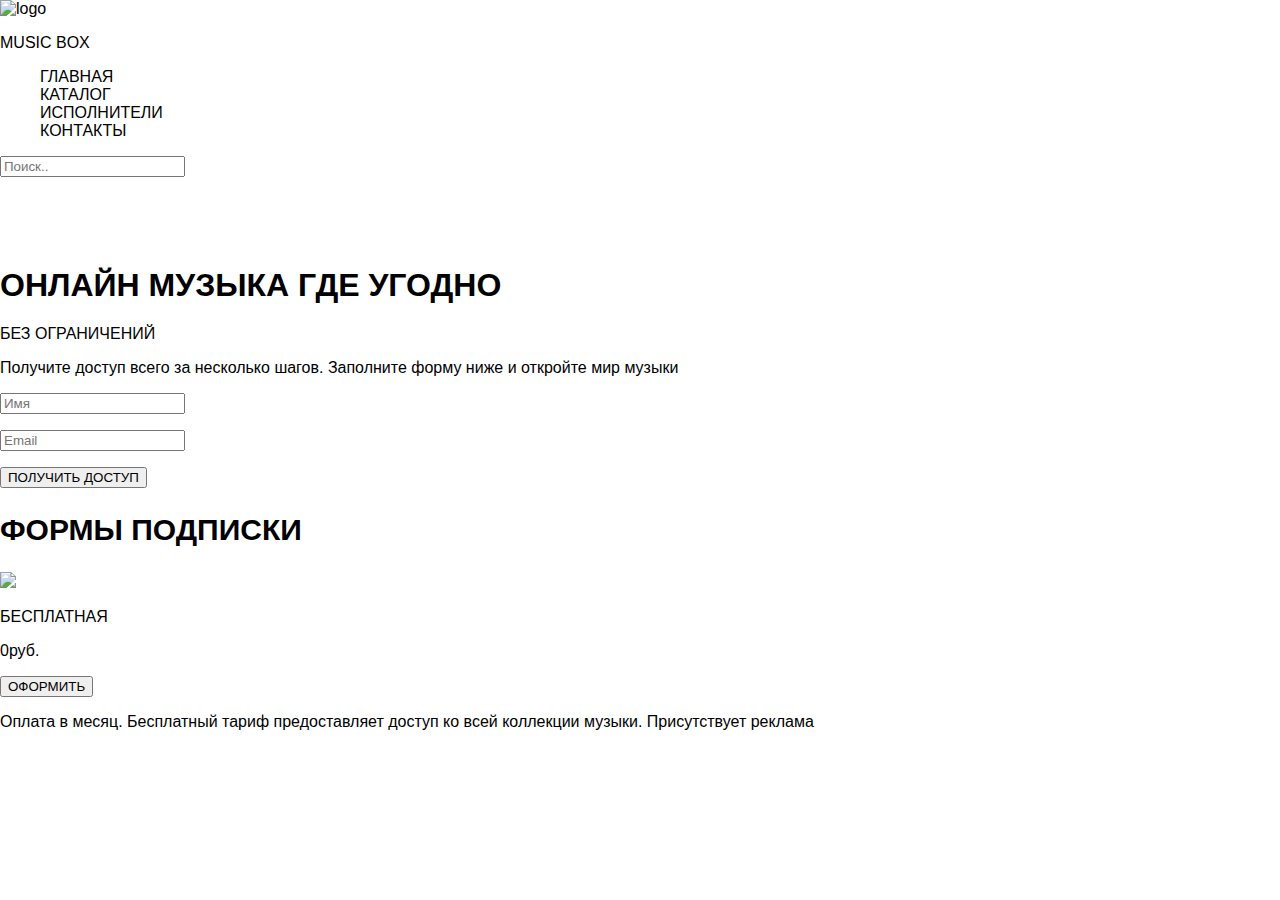
==== index.html @ 7149e81c "index update" ====
<!DOCTYPE html>
<html lang="ru">
<head>
    <meta charset="UTF-8">
    <meta name="viewport" content="width=device-width, initial-scale=1.0">
    <meta http-equiv="X-UA-Compatible" content="ie=edge">
    <title>Портал "Music Box", Viltorn</title>
    <link rel="stylesheet" href="styles/style.css">
</head>
<body>
  <header>
    <div>
      <div>
        <img src="images/logo.svg" alt="logo">
        <p>MUSIC BOX</p>
      </div>
      <ul>
        <li class="navi-bullet"><a class="font-black" href="#advantages">ГЛАВНАЯ</a></li>
        <li class="navi-bullet"><a class="font-black" href="#about">КАТАЛОГ</a></li>
        <li class="navi-bullet"><a class="font-black" href="#relax">ИСПОЛНИТЕЛИ</a></li>
        <li class="navi-bullet"><a class="font-black" href="#relax">КОНТАКТЫ</a></li>
      </ul>
    </div>
    <p><input type="search" name="q" placeholder="Поиск.."></p> 
  </header>
  <main>
    <section>
      <div>
        <h1>ОНЛАЙН МУЗЫКА ГДЕ УГОДНО</h1>
        <p>БЕЗ ОГРАНИЧЕНИЙ<p>
      </div>
      <form>
        <p>Получите доступ всего за несколько шагов. Заполните форму ниже и откройте мир музыки</p>
        <div>
          <p><input type="text" name="name" placeholder="Имя"></p>
          <p><input type="email" name="email" placeholder="Email"></p>
          <button type="submit">ПОЛУЧИТЬ ДОСТУП</button>
        </div>
      </form>
    </section>
    <section>
        <h2>ФОРМЫ ПОДПИСКИ</h2>
        <div>
          <div>
            <img src="images/subscribe_1.png">
            <p>БЕСПЛАТНАЯ</p>
            <div>
              <p>0руб.</p>
              <button>ОФОРМИТЬ</button>
              <p>Оплата в месяц. Бесплатный тариф предоставляет доступ ко всей коллекции музыки. Присутствует реклама</p>
            </div>
          </div>
        </div>
    </section>
  </main>
</body>
</html>
---- styles/style.css ----
body {
  font-family: Helvetica;
  margin: 0;
  padding: 0; 
}
:root {
  --primary: #fff;
  --secondary: #00fa9a;
  --gray: #f7f7f7;
  --dark: #303846;
  --black: black;
  --header-height; 
}
.text-center {
  text-align: center;
}
.flex {
  display: flex;
}
.flex-row {
  flex-direction: row;
}
.flex-column {
  flex-direction: column;
}
.flex-wrap {
  flex-wrap: wrap;
}
.flex-nowrap {
  flex-wrap: no-wrap;
}
.flex-start {
  display: flex;
  justify-content: start;
}
.flex-between {
  display: flex;
  justify-content: space-between;
}
.flex-center {
  display: flex;
  justify-content: center;
}
.flex-between {
  display: flex;
  justify-content: space-between;
}
.container {
  display: flex;
  justify-content: space-between;
  flex-nowrap;
  padding-top: 80px;
  padding-bottom: 80px;
  max-width: 1000px;
  width: 1000px;
}
.input-border {
  margin-top: 20px;
  border-radius: 5px;
  border: solid 1ps;
  padding: 5px 0 5px 0;
}
.form-container {
  display: flex;
  justify-content: space-between;
  padding-bottom: 20px;
  flex-wrap: wrap;
}     
.bg-primary {
  background: var(--primary);
} 
.font-black { 
  text-decoration: none;
  color: black;
}
.font-primary { 
  color: var(--primary);
  text-decoration: none;
}
.font-w-600 {
  font-weight: 600;
}
.font-20 {
 font-size: 20px;
} 
h2 {
  font-size: 30px;
}
.header-fixed {
  position: fixed;
  top: 0;
  left: 0px;
  right: 0px;
  z-index: 100;
}
.w-70 {
  width: 70px;
}
.margin-l-20 {
  margin-left: 20px;
}
.navi-bullet {
  padding-right: 20px;
  color: var(--primary);
}
.title-font {
  padding-left: 20px;   
}
.header {
  font-size: 21px;
  font-weight: 700;
  height: 90px;
  box-sizing: border-box;
  padding: 10px 20px 10px 20px;
  align-items: center;
}
main {
 margin-top: 90px;
}
.cover-bg {
  background-image: url("../images/back.png");
  background-color: var(--black);
  padding-top: 50px; 
  padding-bottom: 40px;
}
.item-center {
  display: block;
  margin: auto;
}
.w-500 {
  width: 500px;
}
.w-200 {
  width: 200px; 
}
.margin-b-40 {
  margin-bottom: 40px;
}
.font-50 {
  font-size: 50px;
  padding: 0;
  margin: 0;
}
.font-20 {
  font-size: 20px;
  font-weight: 300;
  padding: 0;
}
.font-15 {
  font-size: 15px;
}
.btn {
  text-decoration: none;
  font-weight: 600;
  font-size: 20px;
  padding: 15px 20px 15px 20px;
  border: 2px solid;
  border-radius: 15px;
}
.btn-primary {
  border-color: var(--primary);
  color: var(--primary)
}
.btn-green {
  color: #00fa9a;
  border-color: #00fa9a;
}
.max-w {
  max-width: 1000px;
  width: 1000px;
}
.pad-0 {
  padding: 0;
}
.pad-b-20 {
  padding-bottom: 20px;
}
.pad-t-20 {
  padding-top: 20px;
}
.pad-l-20 {
  padding-left: 20px;
}
.pad-r-30 {
  padding-right: 30px;
}
.pad-t-60 {
  padding-top: 60px;
}
.pad-l-10 {
  padding-left: 10px;
}
.pad-r-0 {
  padding-right: 0;
}
.w-300 {
  width: 300px;
}
.w-120 {
  width: 120px;
}
.w-150 {
  width: 150px;
}
.margin-0 {
  margin: 0;
}
.margin-r-50 {
  margin-right: 50px;
}
.margin-l-150 {
  margin-left: 150px;
}
.margin-r-150 {
  margin-right: 150px;
}
.margin-l-20 {
  margin-left: 20px;
}
.margin-l-100 {
  margin-left: 100px;
}
.img-w-350 {
  width: 350px; 
  height: 230px;
}
.bg-grey {
  background:  #f7f7f7;
}     
.w-400 {
  width: 400px;
}
label {
  margin-right: 20px;
  margin-top: 20px;
}
legend {
  color: #00fa9a;
  font-size: 20px;
  font-weight: 600;  
}
.margin-b-20 {
  margin-bottom: 20px;
}
.border-green {
  border-color: #00fa9a;
}
.bg-dark {
  background: #303846;
}
.w-07 {
  width: 70%;
}
.img-w-30 {
  width: 30px; 
}
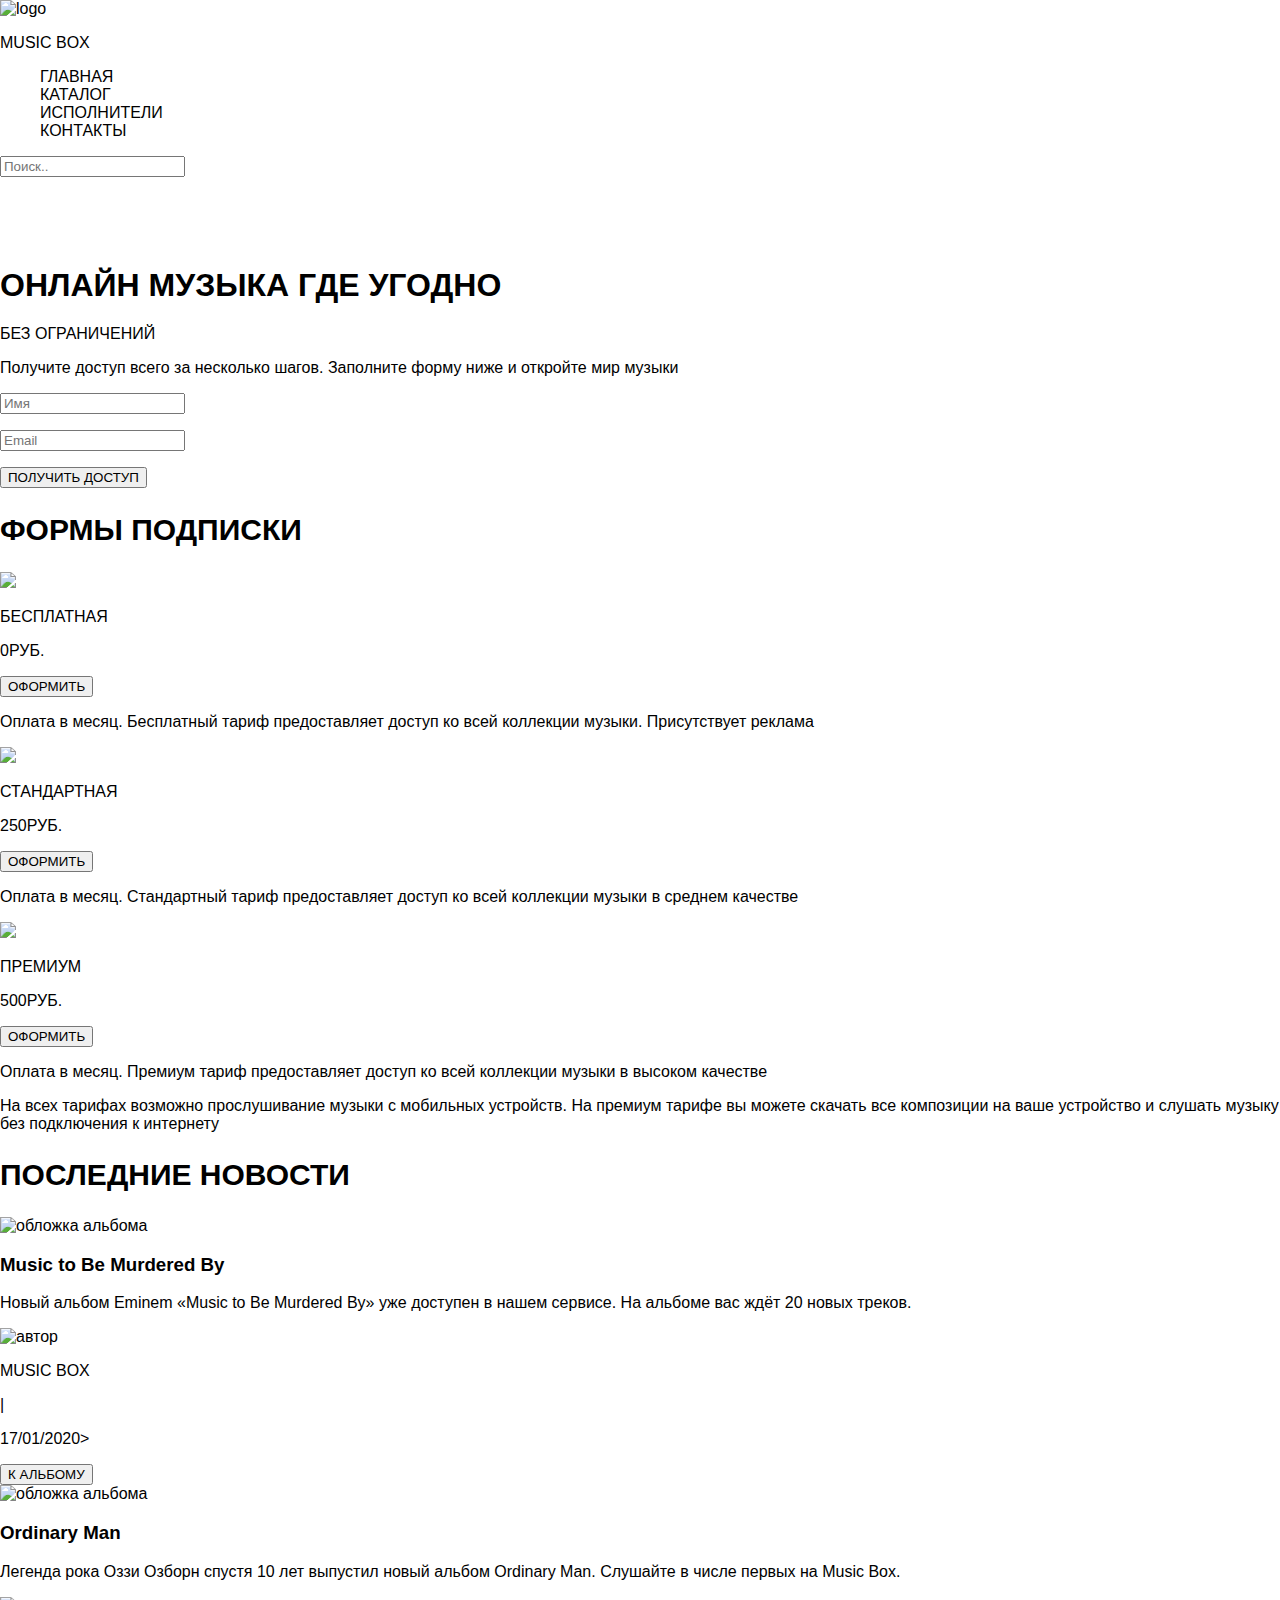
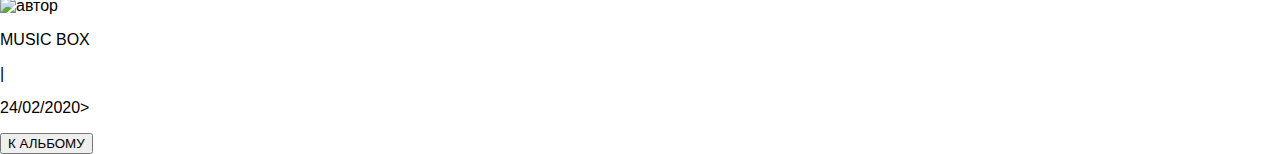
==== commit 1841ca07: "index update" ====
--- a/index.html
+++ b/index.html
@@ -45,12 +45,62 @@
             <img src="images/subscribe_1.png">
             <p>БЕСПЛАТНАЯ</p>
             <div>
-              <p>0руб.</p>
+              <p>0РУБ.</p>
               <button>ОФОРМИТЬ</button>
               <p>Оплата в месяц. Бесплатный тариф предоставляет доступ ко всей коллекции музыки. Присутствует реклама</p>
             </div>
           </div>
+          <div>
+            <img src="images/subscribe_1.png">
+            <p>СТАНДАРТНАЯ</p>
+            <div>
+              <p>250РУБ.</p>
+              <button>ОФОРМИТЬ</button>
+              <p>Оплата в месяц. Стандартный тариф предоставляет доступ ко всей коллекции музыки в среднем качестве</p>
+            </div>
+          </div>
+          <div>
+            <img src="images/subscribe_1.png">
+            <p>ПРЕМИУМ</p>
+            <div>
+              <p>500РУБ.</p>
+              <button>ОФОРМИТЬ</button>
+              <p>Оплата в месяц. Премиум тариф предоставляет доступ ко всей коллекции музыки в высоком качестве</p>
+            </div>
+          </div>
         </div>
+      <p>На всех тарифах возможно прослушивание музыки с мобильных устройств. На премиум тарифе вы можете скачать все композиции на ваше устройство и слушать музыку без подключения к интернету</p>
+    </section>
+    <section>
+      <h2>ПОСЛЕДНИЕ НОВОСТИ</h2>
+      <div>
+        <img src="images/Music to Be Murdered By.png" alt="обложка альбома">
+        <div>
+          <h3>Music to Be Murdered By</h3>
+          <p>Новый альбом Eminem «Music to Be Murdered By» уже доступен в нашем сервисе. На альбоме вас ждёт 20 новых треков.</p>
+          <div>
+            <img src="images/avatar.png" alt="автор">
+            <p>MUSIC BOX</p>
+            <a>|</a>
+            <p>17/01/2020>
+          <div>
+          <button>К АЛЬБОМУ</button>
+        </div>
+      </div>
+      <div>
+        <img src="images/Ordinary Man.png" alt="обложка альбома">
+        <div>
+          <h3>Ordinary Man</h3>
+          <p>Легенда рока Оззи Озборн спустя 10 лет выпустил новый альбом Ordinary Man. Слушайте в числе первых на Music Box.</p>
+          <div>
+            <img src="images/avatar.png" alt="автор">
+            <p>MUSIC BOX</p>
+            <a>|</a>
+            <p>24/02/2020>
+          <div>
+          <button>К АЛЬБОМУ</button>
+        </div>
+      </div>
     </section>
   </main>
 </body>
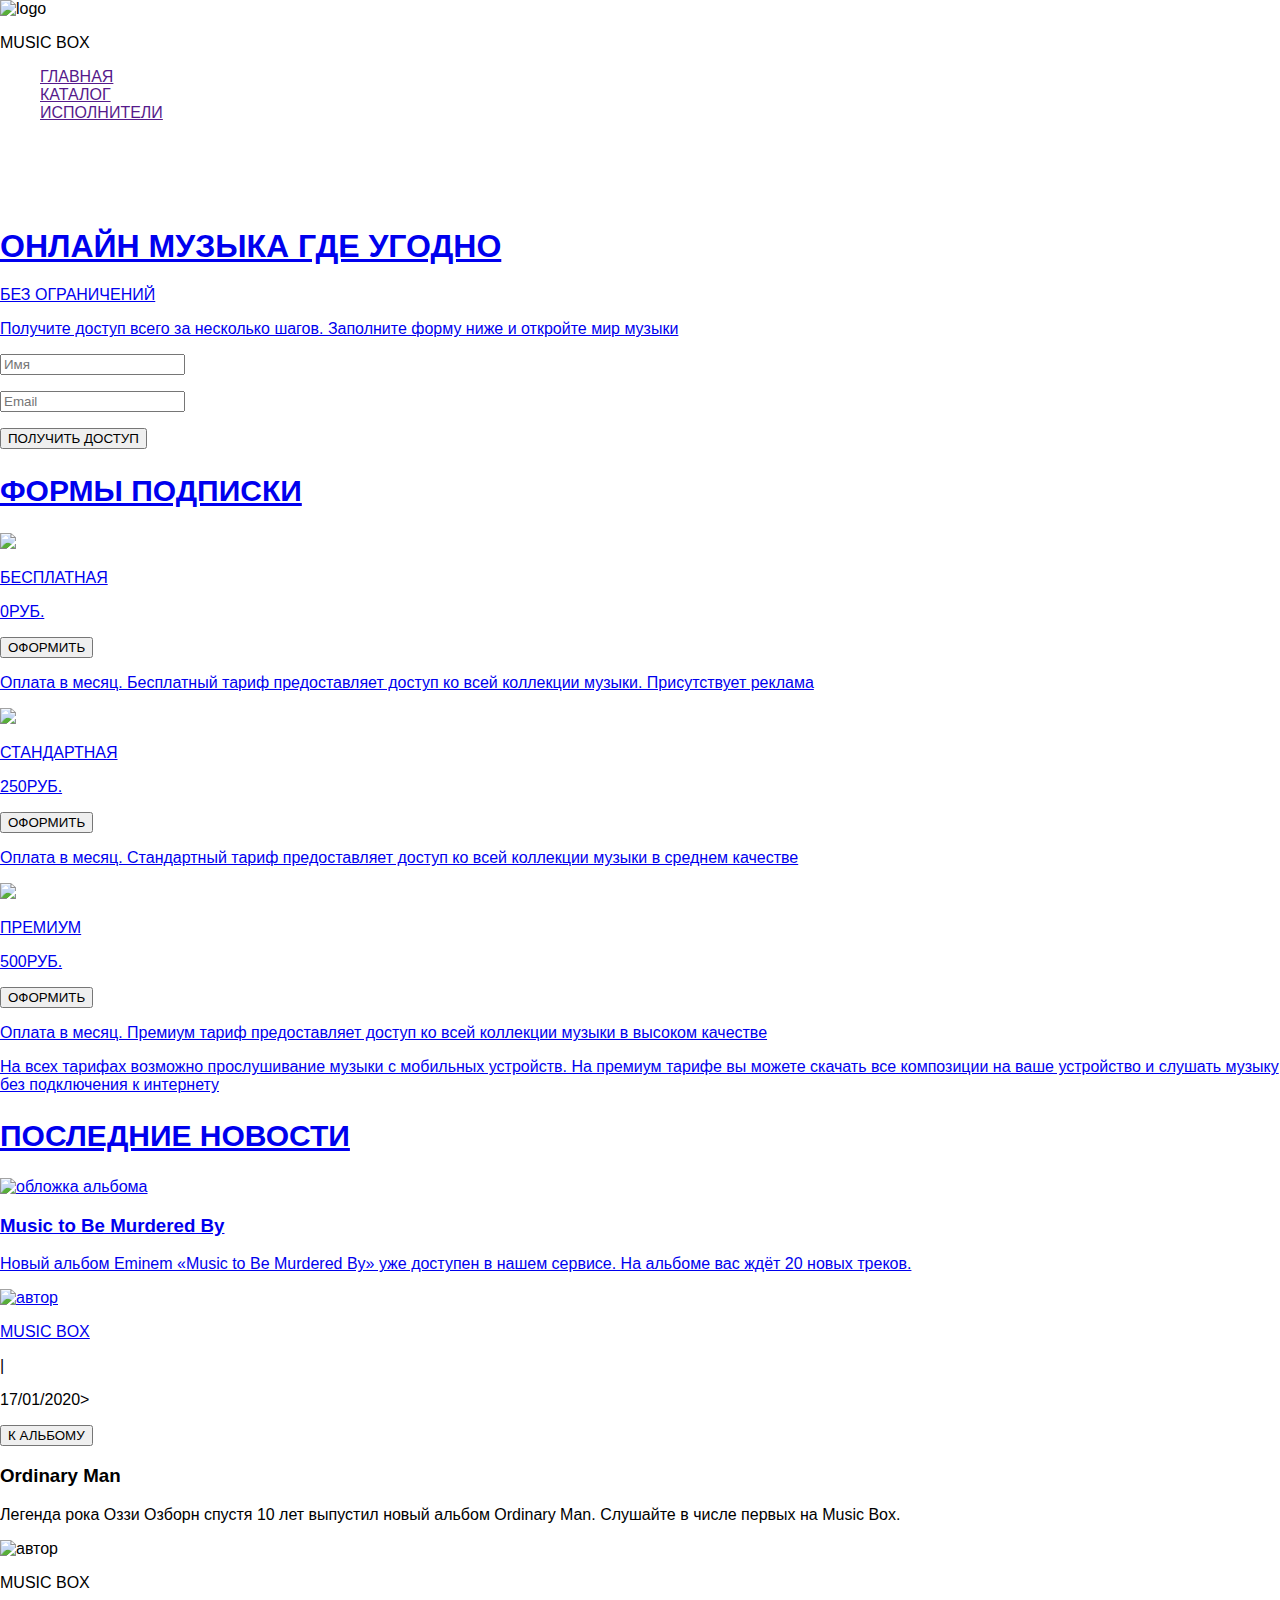
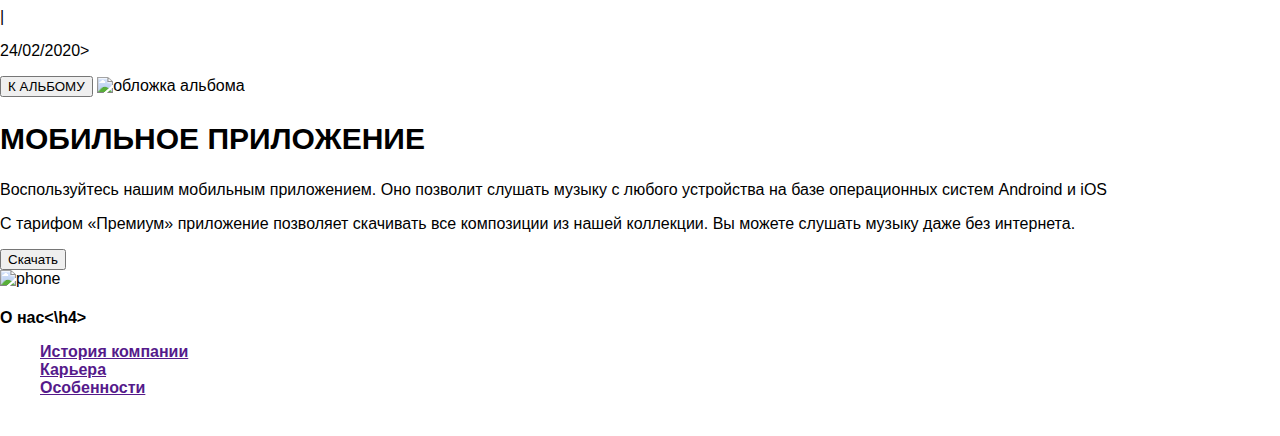
==== commit 7d4ba933: "index update" ====
--- a/index.html
+++ b/index.html
@@ -15,10 +15,10 @@
         <p>MUSIC BOX</p>
       </div>
       <ul>
-        <li class="navi-bullet"><a class="font-black" href="#advantages">ГЛАВНАЯ</a></li>
-        <li class="navi-bullet"><a class="font-black" href="#about">КАТАЛОГ</a></li>
-        <li class="navi-bullet"><a class="font-black" href="#relax">ИСПОЛНИТЕЛИ</a></li>
-        <li class="navi-bullet"><a class="font-black" href="#relax">КОНТАКТЫ</a></li>
+        <li class="navi-bullet"><a class="" href="">ГЛАВНАЯ</a></li>
+        <li class="navi-bullet"><a class="" href="">КАТАЛОГ</a></li>
+        <li class="navi-bullet"><a class="" href="">ИСПОЛНИТЕЛИ</a></li>
+        <li class="navi-bullet"><a class="" href=">КОНТАКТЫ</a></li>
       </ul>
     </div>
     <p><input type="search" name="q" placeholder="Поиск.."></p> 
@@ -88,7 +88,6 @@
         </div>
       </div>
       <div>
-        <img src="images/Ordinary Man.png" alt="обложка альбома">
         <div>
           <h3>Ordinary Man</h3>
           <p>Легенда рока Оззи Озборн спустя 10 лет выпустил новый альбом Ordinary Man. Слушайте в числе первых на Music Box.</p>
@@ -99,9 +98,32 @@
             <p>24/02/2020>
           <div>
           <button>К АЛЬБОМУ</button>
+          <img src="images/Ordinary Man.png" alt="обложка альбома">
         </div>
       </div>
     </section>
+    <section>
+      <h2>МОБИЛЬНОЕ ПРИЛОЖЕНИЕ</h2>
+      <div>
+        <div>
+          <p>Воспользуйтесь нашим мобильным приложением. Оно позволит слушать музыку с любого устройства на базе операционных систем Androind и iOS</p>
+          <p>С тарифом «Премиум» приложение позволяет скачивать все композиции из нашей коллекции. Вы можете слушать музыку даже без интернета.</p>
+          <button>Скачать</button>
+        </div>
+        <img src="images/iphone.png" alt="phone">
+      </div>
+    </section>
+    <footer>
+      <section>
+        <div>
+          <h4>О нас<\h4>
+          <ul>
+            <li class="navi-bullet"><a class="" href="">История компании</a></li>
+            <li class="navi-bullet"><a class="" href="">Карьера</a></li>
+            <li class="navi-bullet"><a class="" href="">Особенности</a></li>
+            <li class="navi-bullet"><a class="" href=">Пресса</a></li>
+          </ul>
+        </div>
   </main>
 </body>
 </html>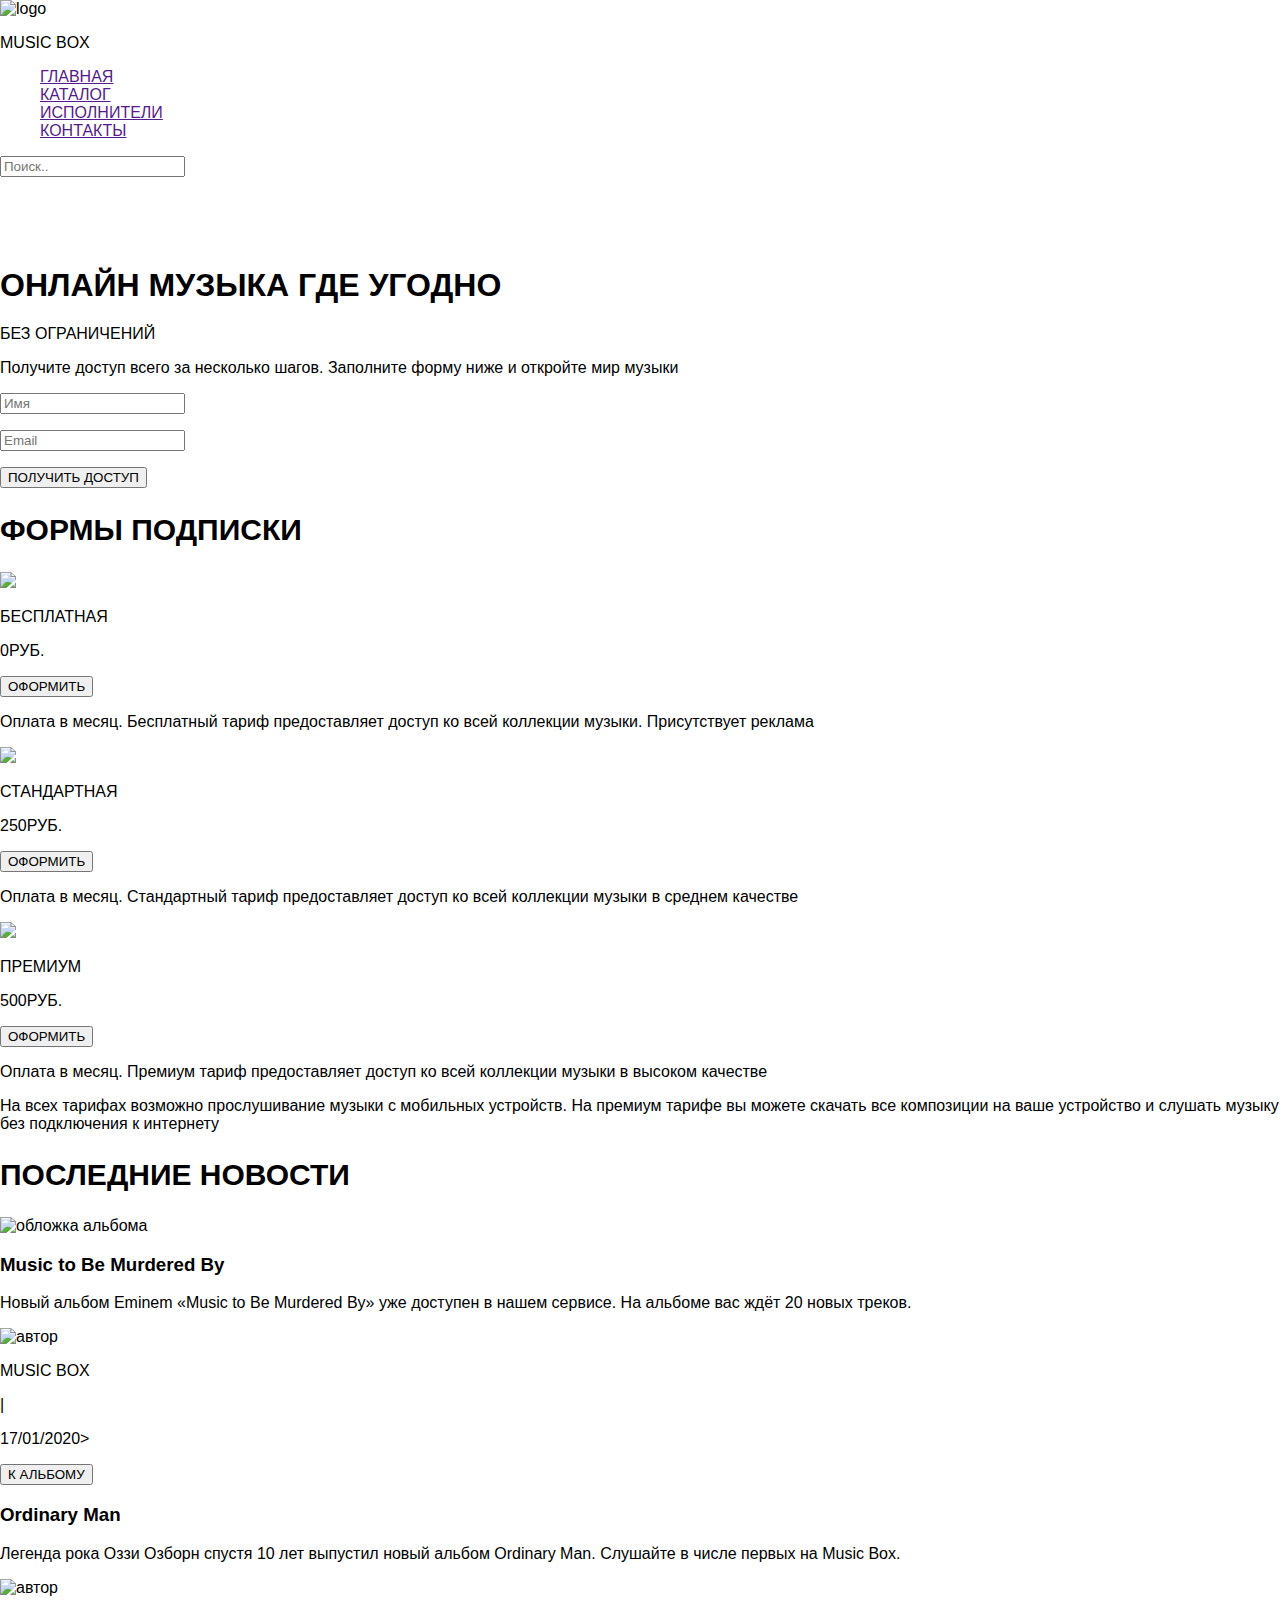
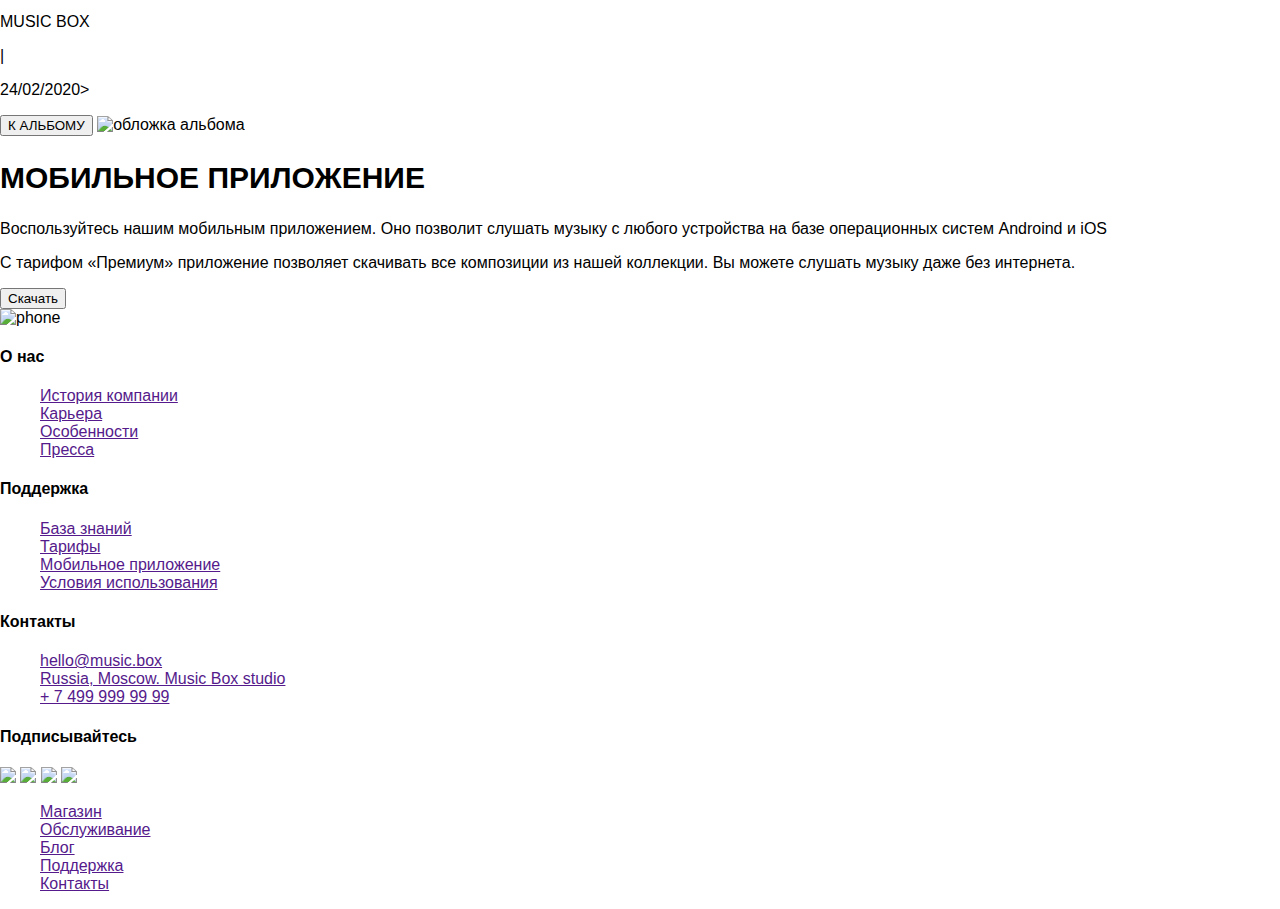
==== commit 53f8df0a: "1 page index" ====
--- a/index.html
+++ b/index.html
@@ -9,7 +9,6 @@
 </head>
 <body>
   <header>
-    <div>
       <div>
         <img src="images/logo.svg" alt="logo">
         <p>MUSIC BOX</p>
@@ -18,10 +17,9 @@
         <li class="navi-bullet"><a class="" href="">ГЛАВНАЯ</a></li>
         <li class="navi-bullet"><a class="" href="">КАТАЛОГ</a></li>
         <li class="navi-bullet"><a class="" href="">ИСПОЛНИТЕЛИ</a></li>
-        <li class="navi-bullet"><a class="" href=">КОНТАКТЫ</a></li>
+        <li class="navi-bullet"><a class="" href="">КОНТАКТЫ</a></li>
       </ul>
-    </div>
-    <p><input type="search" name="q" placeholder="Поиск.."></p> 
+      <p><input type="search" name="q" placeholder="Поиск.."></p>  
   </header>
   <main>
     <section>
@@ -116,14 +114,49 @@
     <footer>
       <section>
         <div>
-          <h4>О нас<\h4>
+          <h4>О нас</h4>
           <ul>
             <li class="navi-bullet"><a class="" href="">История компании</a></li>
             <li class="navi-bullet"><a class="" href="">Карьера</a></li>
             <li class="navi-bullet"><a class="" href="">Особенности</a></li>
-            <li class="navi-bullet"><a class="" href=">Пресса</a></li>
+            <li class="navi-bullet"><a class="" href="">Пресса</a></li>
           </ul>
         </div>
+        <div>
+          <h4>Поддержка</h4>
+          <ul>
+            <li class="navi-bullet"><a class="" href="">База знаний</a></li>
+            <li class="navi-bullet"><a class="" href="">Тарифы</a></li>
+            <li class="navi-bullet"><a class="" href="">Мобильное приложение</a></li>
+            <li class="navi-bullet"><a class="" href="">Условия использования</a></li>
+          </ul>
+        </div>
+        <div>
+          <h4>Контакты</h4>
+          <ul>
+            <li class="navi-bullet"><a class="" href="">hello@music.box</a></li>
+            <li class="navi-bullet"><a class="" href="">Russia, Moscow. Music Box studio</a></li>
+            <li class="navi-bullet"><a class="" href="">+ 7 499 999 99 99</a></li>
+          </ul>
+        </div>
+        <div>
+          <h4>Подписывайтесь</h4>
+          <img src="images/Google+.png">
+          <img src="images/Twitter.png">
+          <img src="images/Facebook.png">
+          <img src="images/Instagram.png">
+        </div>
+      </section>
+      <section>
+        <ul>
+          <li class="navi-bullet"><a class="" href="">Магазин</a></li>
+          <li class="navi-bullet"><a class="" href="">Обслуживание</a></li>
+          <li class="navi-bullet"><a class="" href="">Блог</a></li>
+          <li class="navi-bullet"><a class="" href="">Поддержка</a></li>
+          <li class="navi-bullet"><a class="" href="">Контакты</a></li>
+        </ul>
+      </section>
+    </footer>
   </main>
 </body>
 </html>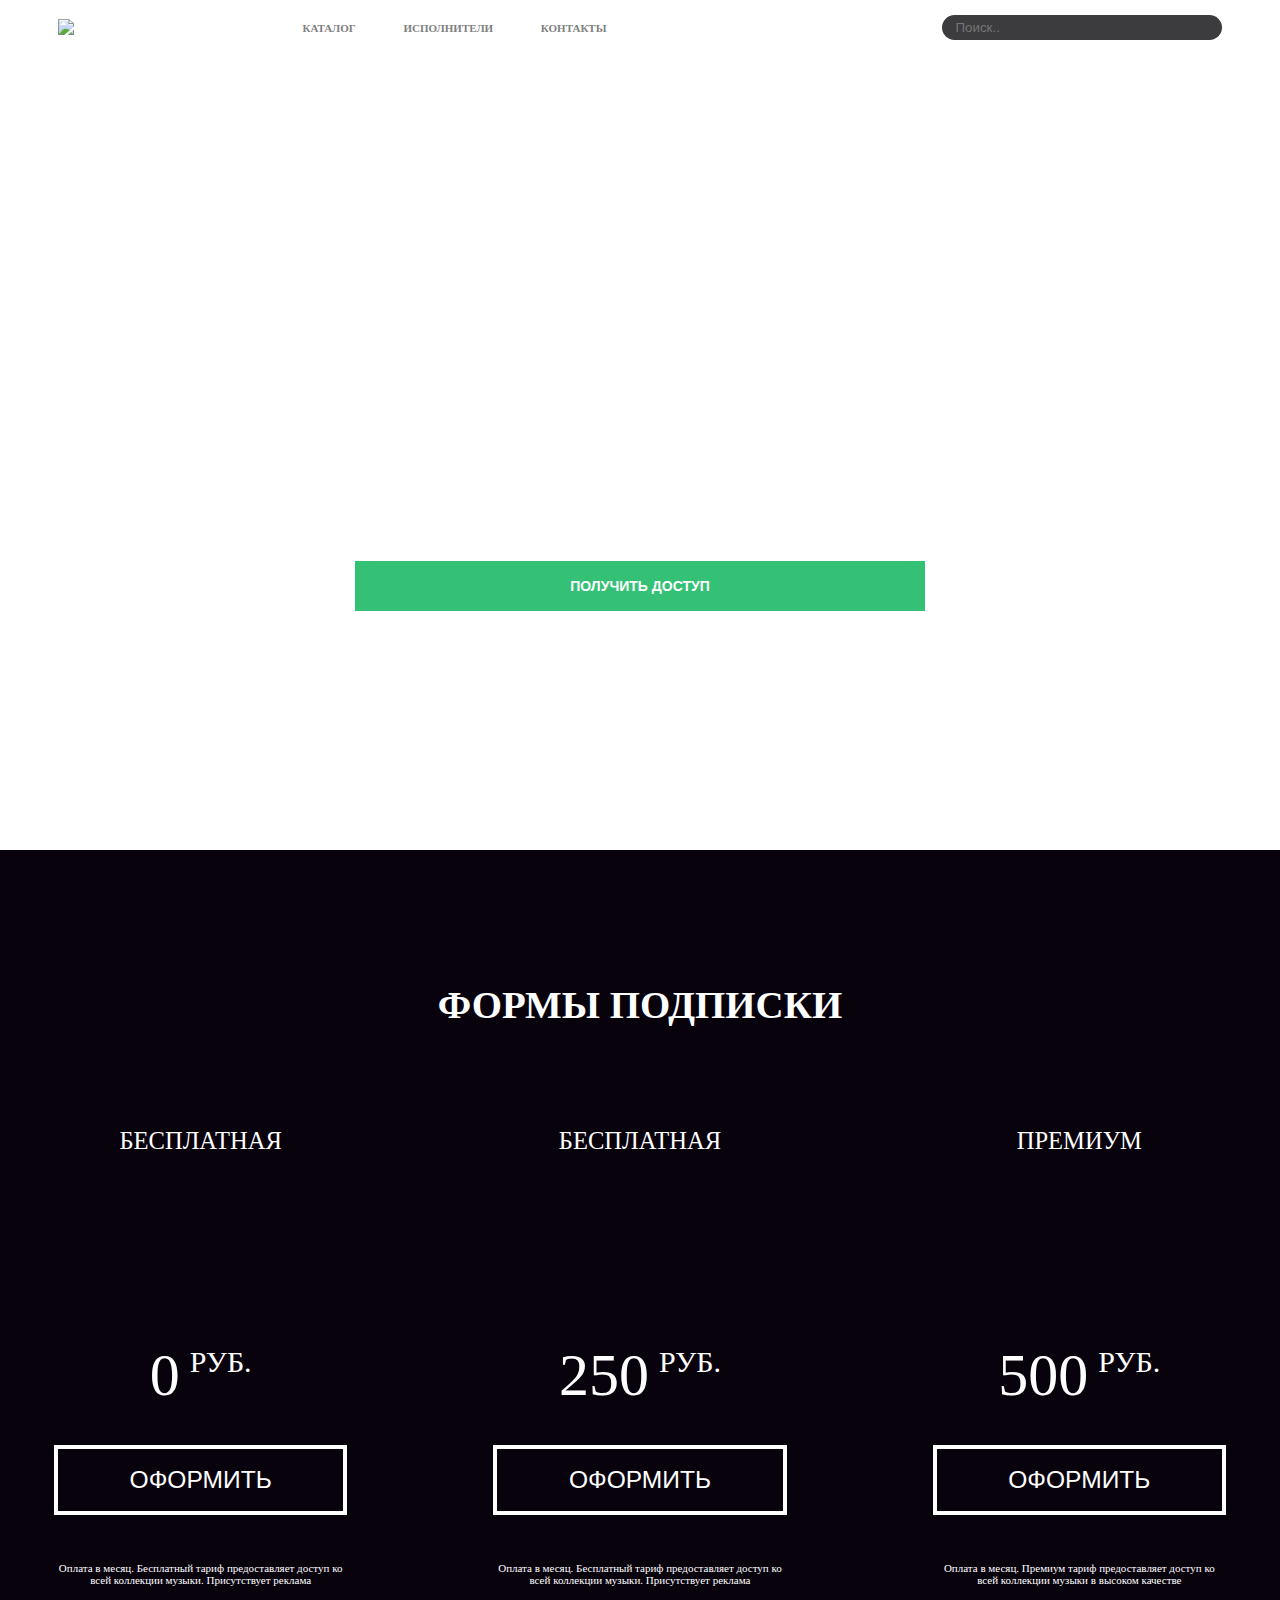
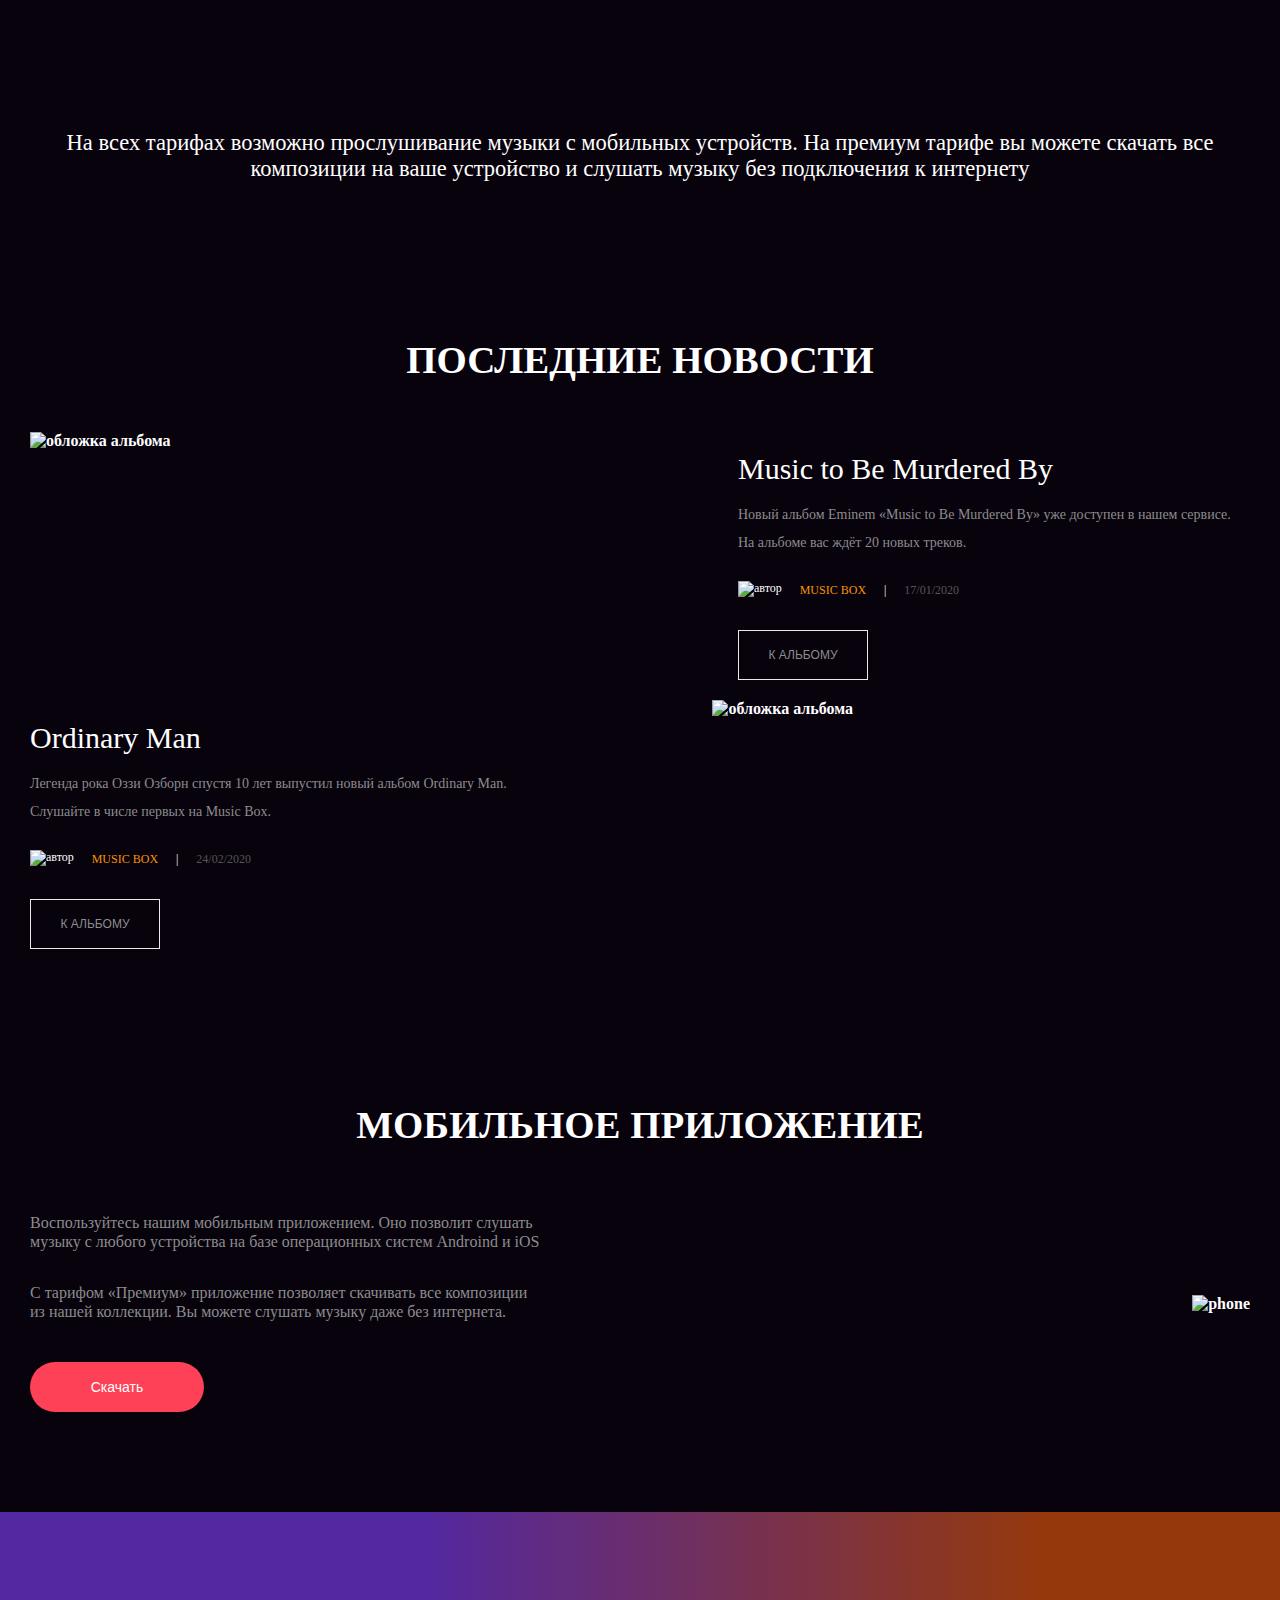
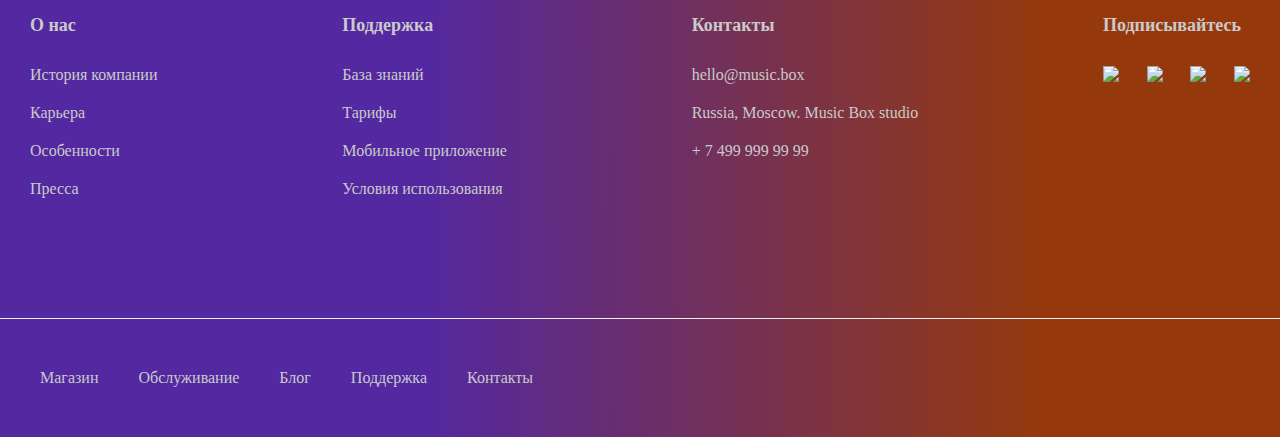
==== commit c9f12cfe: "catalog page" ====
--- a/index.html
+++ b/index.html
@@ -9,153 +9,168 @@
 </head>
 <body>
   <header>
-      <div>
-        <img src="images/logo.svg" alt="logo">
-        <p>MUSIC BOX</p>
+    <div class="absolute">
+      <div class="header-size big-container">
+        <div class="align-center logo">
+          <img class="logo-img" src="images/logo.svg" alt="logo">
+          <p>MUSIC BOX</p>
+        </div>
+        <ul class="header-menu">
+          <a class="font-primary header-navi" href="">ГЛАВНАЯ</a>
+          <a class="font-secondary header-navi" href="">КАТАЛОГ</a>
+          <a class="font-secondary header-navi" href="">ИСПОЛНИТЕЛИ</a>
+          <a class="font-secondary header-navi" href="">КОНТАКТЫ</a>
+        </ul>
+        <a class="a-blank"></a>
+        <p class="align-center"><input type="search" class="search" name="q" placeholder="Поиск.."></p>
       </div>
-      <ul>
-        <li class="navi-bullet"><a class="" href="">ГЛАВНАЯ</a></li>
-        <li class="navi-bullet"><a class="" href="">КАТАЛОГ</a></li>
-        <li class="navi-bullet"><a class="" href="">ИСПОЛНИТЕЛИ</a></li>
-        <li class="navi-bullet"><a class="" href="">КОНТАКТЫ</a></li>
-      </ul>
-      <p><input type="search" name="q" placeholder="Поиск.."></p>  
+    </div>  
   </header>
   <main>
-    <section>
-      <div>
-        <h1>ОНЛАЙН МУЗЫКА ГДЕ УГОДНО</h1>
-        <p>БЕЗ ОГРАНИЧЕНИЙ<p>
+    <section class="main-banner">
+      <div class="main-banner-align big-container">
+        <div>
+          <div class="line-h-03 margin-b-60">
+            <h1>ОНЛАЙН МУЗЫКА ГДЕ УГОДНО</h1>
+            <p class="font-30">БЕЗ ОГРАНИЧЕНИЙ<p>
+          </div>
+          <p class="font-18 line-h-12 flex-center">Получите доступ всего за несколько шагов. Заполните форму ниже и откройте мир музыки</p>
+        </div>
+        <form class="form-container">
+          <div class="input-container margin-t-35">
+            <p class="font-primary form-input-margin"><input class="form-input" type="text" name="name" value="Имя"></p>
+            <p class="font-primary"><input class="form-input" type="email" name="email" value="Email"></p>
+          </div>
+            <button class="green-button" type="submit">ПОЛУЧИТЬ ДОСТУП</button>
+        </form>
       </div>
-      <form>
-        <p>Получите доступ всего за несколько шагов. Заполните форму ниже и откройте мир музыки</p>
-        <div>
-          <p><input type="text" name="name" placeholder="Имя"></p>
-          <p><input type="email" name="email" placeholder="Email"></p>
-          <button type="submit">ПОЛУЧИТЬ ДОСТУП</button>
-        </div>
-      </form>
     </section>
-    <section>
-        <h2>ФОРМЫ ПОДПИСКИ</h2>
-        <div>
-          <div>
-            <img src="images/subscribe_1.png">
-            <p>БЕСПЛАТНАЯ</p>
-            <div>
-              <p>0РУБ.</p>
-              <button>ОФОРМИТЬ</button>
-              <p>Оплата в месяц. Бесплатный тариф предоставляет доступ ко всей коллекции музыки. Присутствует реклама</p>
+    <section class="frame padding-top-100">
+      <div class="big-container flex-column">
+        <h2 class="text-center">ФОРМЫ ПОДПИСКИ</h2>
+        <div class="tariff-container">
+          <div class="tariff-1">
+            <p class="font-24">БЕСПЛАТНАЯ</p>
+            <div class="tarrif-align">
+              <div class="price">
+                <span class="font-60">0</span><span class="rubles">РУБ.</span>
+              </div>
+              <button class="btn-white">ОФОРМИТЬ</button>
+              <p class="tarrif-condition">Оплата в месяц. Бесплатный тариф предоставляет доступ ко всей коллекции музыки. Присутствует реклама</p>
             </div>
           </div>
-          <div>
-            <img src="images/subscribe_1.png">
-            <p>СТАНДАРТНАЯ</p>
-            <div>
-              <p>250РУБ.</p>
-              <button>ОФОРМИТЬ</button>
-              <p>Оплата в месяц. Стандартный тариф предоставляет доступ ко всей коллекции музыки в среднем качестве</p>
+          <div class="tariff-2">
+            <p class="font-24">БЕСПЛАТНАЯ</p>
+            <div class="tarrif-align">
+              <div class="price">
+                <span class="font-60">250</span><span class="rubles">РУБ.</span>
+              </div>
+              <button class="btn-white">ОФОРМИТЬ</button>
+              <p class="tarrif-condition">Оплата в месяц. Бесплатный тариф предоставляет доступ ко всей коллекции музыки. Присутствует реклама</p>
             </div>
           </div>
-          <div>
-            <img src="images/subscribe_1.png">
-            <p>ПРЕМИУМ</p>
-            <div>
-              <p>500РУБ.</p>
-              <button>ОФОРМИТЬ</button>
-              <p>Оплата в месяц. Премиум тариф предоставляет доступ ко всей коллекции музыки в высоком качестве</p>
+          <div class="tariff-3">
+            <p class="font-24">ПРЕМИУМ</p>
+            <div class="tarrif-align">
+              <div class="price">
+                <span class="font-60">500</span><span class="rubles">РУБ.</span>
+              </div>
+              <button class="btn-white">ОФОРМИТЬ</button>
+              <p class="tarrif-condition">Оплата в месяц. Премиум тариф предоставляет доступ ко всей коллекции музыки в высоком качестве</p>
             </div>
           </div>
         </div>
-      <p>На всех тарифах возможно прослушивание музыки с мобильных устройств. На премиум тарифе вы можете скачать все композиции на ваше устройство и слушать музыку без подключения к интернету</p>
+        <p class="font-22 text-center">На всех тарифах возможно прослушивание музыки с мобильных устройств. На премиум тарифе вы можете скачать все композиции на ваше устройство и слушать музыку без подключения к интернету</p>
+      </div>
     </section>
-    <section>
-      <h2>ПОСЛЕДНИЕ НОВОСТИ</h2>
-      <div>
-        <img src="images/Music to Be Murdered By.png" alt="обложка альбома">
-        <div>
-          <h3>Music to Be Murdered By</h3>
-          <p>Новый альбом Eminem «Music to Be Murdered By» уже доступен в нашем сервисе. На альбоме вас ждёт 20 новых треков.</p>
-          <div>
-            <img src="images/avatar.png" alt="автор">
-            <p>MUSIC BOX</p>
-            <a>|</a>
-            <p>17/01/2020>
-          <div>
-          <button>К АЛЬБОМУ</button>
+    <section class="frame padding-top-100">
+      <div class="big-container flex-column">
+        <h2 class="text-center">ПОСЛЕДНИЕ НОВОСТИ</h2>
+        <div class="middle-container flex-between">
+          <img class="album-cover" src="images/Music to Be Murdered By.png" alt="обложка альбома">
+          <div class="small-container">
+            <h3>Music to Be Murdered By</h3>
+            <p class="album-description">Новый альбом Eminem «Music to Be Murdered By» уже доступен в нашем сервисе. На альбоме вас ждёт 20 новых треков.</p>
+            <div class="author-label">
+              <img class="author-image" src="images/avatar.png" alt="автор">
+              <p class="color-orange">MUSIC BOX</p>
+              <p>|</p>
+              <p class="issue-date">17/01/2020</p>
+            </div>
+            <button class="btn-grey">К АЛЬБОМУ</button>
+          </div>
         </div>
-      </div>
-      <div>
-        <div>
-          <h3>Ordinary Man</h3>
-          <p>Легенда рока Оззи Озборн спустя 10 лет выпустил новый альбом Ordinary Man. Слушайте в числе первых на Music Box.</p>
-          <div>
-            <img src="images/avatar.png" alt="автор">
-            <p>MUSIC BOX</p>
-            <a>|</a>
-            <p>24/02/2020>
-          <div>
-          <button>К АЛЬБОМУ</button>
-          <img src="images/Ordinary Man.png" alt="обложка альбома">
+        <div class="middle-container flex-between small-device-reverse">
+          <div class="small-container">
+            <h3>Ordinary Man</h3>
+            <p class="album-description">Легенда рока Оззи Озборн спустя 10 лет выпустил новый альбом Ordinary Man. Слушайте в числе первых на Music Box.</p>
+            <div class="author-label">
+              <img class="author-image" src="images/avatar.png" alt="автор">
+              <p class="color-orange">MUSIC BOX</p>
+              <p>|</p>
+              <p class="issue-date">24/02/2020</p>
+            </div>
+            <button class="btn-grey">К АЛЬБОМУ</button>
+          </div>
+          <img class="album-cover" src="images/Ordinary Man.png" alt="обложка альбома">
         </div>
       </div>
     </section>
-    <section>
-      <h2>МОБИЛЬНОЕ ПРИЛОЖЕНИЕ</h2>
-      <div>
-        <div>
-          <p>Воспользуйтесь нашим мобильным приложением. Оно позволит слушать музыку с любого устройства на базе операционных систем Androind и iOS</p>
-          <p>С тарифом «Премиум» приложение позволяет скачивать все композиции из нашей коллекции. Вы можете слушать музыку даже без интернета.</p>
-          <button>Скачать</button>
+    <section class="frame padding-top-100">
+      <div class="big-container flex-column margin-b-100">
+        <h2 class="text-center">МОБИЛЬНОЕ ПРИЛОЖЕНИЕ</h2>
+        <div class="middle-container flex-between small-device-reverse">
+          <div class="small-container">
+            <p class="mobile-description">Воспользуйтесь нашим мобильным приложением. Оно позволит слушать музыку с любого устройства на базе операционных систем Androind и iOS</p>
+            <p class="mobile-description">С тарифом «Премиум» приложение позволяет скачивать все композиции из нашей коллекции. Вы можете слушать музыку даже без интернета.</p>
+            <button class="btn-red">Скачать</button>
+          </div>
+          <img class="phone-image" src="images/iphone.png" alt="phone">
         </div>
-        <img src="images/iphone.png" alt="phone">
       </div>
     </section>
-    <footer>
-      <section>
-        <div>
-          <h4>О нас</h4>
-          <ul>
-            <li class="navi-bullet"><a class="" href="">История компании</a></li>
-            <li class="navi-bullet"><a class="" href="">Карьера</a></li>
-            <li class="navi-bullet"><a class="" href="">Особенности</a></li>
-            <li class="navi-bullet"><a class="" href="">Пресса</a></li>
-          </ul>
-        </div>
-        <div>
-          <h4>Поддержка</h4>
-          <ul>
-            <li class="navi-bullet"><a class="" href="">База знаний</a></li>
-            <li class="navi-bullet"><a class="" href="">Тарифы</a></li>
-            <li class="navi-bullet"><a class="" href="">Мобильное приложение</a></li>
-            <li class="navi-bullet"><a class="" href="">Условия использования</a></li>
-          </ul>
-        </div>
-        <div>
-          <h4>Контакты</h4>
-          <ul>
-            <li class="navi-bullet"><a class="" href="">hello@music.box</a></li>
-            <li class="navi-bullet"><a class="" href="">Russia, Moscow. Music Box studio</a></li>
-            <li class="navi-bullet"><a class="" href="">+ 7 499 999 99 99</a></li>
-          </ul>
-        </div>
-        <div>
-          <h4>Подписывайтесь</h4>
-          <img src="images/Google+.png">
-          <img src="images/Twitter.png">
-          <img src="images/Facebook.png">
-          <img src="images/Instagram.png">
-        </div>
-      </section>
-      <section>
-        <ul>
-          <li class="navi-bullet"><a class="" href="">Магазин</a></li>
-          <li class="navi-bullet"><a class="" href="">Обслуживание</a></li>
-          <li class="navi-bullet"><a class="" href="">Блог</a></li>
-          <li class="navi-bullet"><a class="" href="">Поддержка</a></li>
-          <li class="navi-bullet"><a class="" href="">Контакты</a></li>
-        </ul>
-      </section>
+    <section class="footer">
+      <div class="foot-container">
+          <div class="navi-container">
+            <h4>О нас</h4>
+            <a class="footer-navi margin-b-20" href="">История компании</a>
+            <a class="footer-navi margin-b-20" href="">Карьера</a>
+            <a class="footer-navi margin-b-20" href="">Особенности</a>
+            <a class="footer-navi margin-b-20" href="">Пресса</a>
+          </div>
+          <div class="navi-container">
+            <h4>Поддержка</h4>
+            <a class="footer-navi margin-b-20" href="">База знаний</a>
+            <a class="footer-navi margin-b-20" href="">Тарифы</a>
+            <a class="footer-navi margin-b-20" href="">Мобильное приложение</a>
+            <a class="footer-navi margin-b-20" href="">Условия использования</a>
+          </div>
+          <div class="navi-container">
+            <h4>Контакты</h4>
+            <a class="footer-navi margin-b-20" href="">hello@music.box</a>
+            <a class="footer-navi margin-b-20" href="">Russia, Moscow. Music Box studio</a>
+            <a class="footer-navi margin-b-20" href="">+ 7 499 999 99 99</a>
+          </div>
+          <div class="navi-container">
+            <h4>Подписывайтесь</h4>
+            <div class="networks-signs">
+              <img src="images/Google+.png">
+              <img src="images/Twitter.png">
+              <img src="images/Facebook.png">
+              <img src="images/Instagram.png">
+            </div>
+          </div>
+      </div>
+    </section>
+    <div class="line"></div>
+    <footer class="footer">
+      <div class="foot-menu-container">
+        <a class="footer-navi margin-r-40" href="">Магазин</a></li>
+        <a class="footer-navi margin-r-40" href="">Обслуживание</a></li>
+        <a class="footer-navi margin-r-40" href="">Блог</a></li>
+        <a class="footer-navi margin-r-40" href="">Поддержка</a></li>
+        <a class="footer-navi margin-r-40" href="">Контакты</a></li>
+      <div>
     </footer>
   </main>
 </body>
--- a/styles/style.css
+++ b/styles/style.css
@@ -1,256 +1,938 @@
 body {
-  font-family: Helvetica;
-  margin: 0;
-  padding: 0; 
-}
-:root {
-  --primary: #fff;
-  --secondary: #00fa9a;
-  --gray: #f7f7f7;
-  --dark: #303846;
-  --black: black;
-  --header-height; 
-}
+  font-family: Roboto;
+  font-weight: bold;
+  color: #fff;
+  margin: 0;
+  padding: 0;
+}
+
+header {
+  margin: 0;
+  font-size: 11px;
+  text-transform: uppercase;
+  color: #fff;
+}
+
+.header-size {
+  height: 30px;
+  padding-top: 25px;
+}
+.header-size .logo-img {
+  width: 19.76px;
+  height: 17px;
+}
+.header-size .logo {
+  margin-right: 100px;
+  min-width: 82px;
+}
+.header-size .header-menu {
+  width: 405px;
+  min-width: 405px;
+  flex-wrap: nowrap;
+  text-decoration: none;
+}
+.header-size .header-navi {
+  margin-bottom: 0;
+}
+.header-size .a-blank {
+  flex: 0 1 335px;
+  min-width: 50px;
+}
+.header-size .search {
+  width: 280px;
+  height: 25.71px;
+  text-align: start;
+  background: #3C3B3D;
+  color: #808080;
+  border-radius: 50px;
+  border-width: 0;
+  padding-left: 14px;
+}
+
+.main-banner {
+  background-image: url("../images/banner.png");
+  max-height: 850px;
+  width: 100%;
+  box-sizing: border-box;
+  padding-top: 272px;
+  padding-bottom: 254px;
+  padding-right: 50px;
+  padding-left: 50px;
+  color: #fff;
+}
+
+.artist-banner {
+  background-image: url("../images/Morten Harket.png");
+  width: 100%;
+  box-sizing: border-box;
+  padding-top: 278px;
+  padding-bottom: 80px;
+  color: #fff;
+}
+
+.artist-banner-align {
+  flex-direction: column;
+  text-align: start;
+}
+
+.main-banner-align {
+  flex-wrap: wrap;
+  text-align: center;
+}
+
+h1 {
+  font-size: 60px;
+  line-height: 0;
+}
+
+.form-input-margin {
+  margin: 0;
+}
+
+.btn-icon {
+  width: 20px;
+  height: 20px;
+}
+
+.green-button {
+  width: 100%;
+  height: 50px;
+  background: #34C176;
+  border-width: 0;
+}
+
+.artist-btn {
+  width: 200px;
+  height: 50px;
+  border-width: 0;
+  padding: 15px 15px 15px 15px;
+}
+
+.cover-1 {
+  background-image: url("../images/Brother.png");
+}
+
+.cover-2 {
+  background-image: url("../images/Out of my hands.png");
+}
+
+.cover-3 {
+  background-image: url("../images/Letter from Egypt.png");
+}
+
+.cover-4 {
+  background-image: url("../images/Vogts Villa.png");
+}
+
+.cover-5 {
+  background-image: url("../images/Wild Seed.png");
+}
+
+.cover-6 {
+  background-image: url("../images/Poetenes Evangelium.png");
+}
+
+.singer-cover-1 {
+  background-image: url("../images/A-ha.png");
+}
+
+.singer-cover-2 {
+  background-image: url("../images/Tears for Fears.png");
+}
+
+.singer-cover-3 {
+  background-image: url("../images/Duran Duran.png");
+}
+
+.singer-cover-4 {
+  background-image: url("../images/Jack Savoretti.png");
+}
+
+.singer-cover-5 {
+  background-image: url("../images/Keane.png");
+}
+
+.singer-cover-6 {
+  background-image: url("../images/Frank Sinatra.png");
+}
+
+.singer-cover-7 {
+  background-image: url("../images/Paul Young.png");
+}
+
+.singer-cover-8 {
+  background-image: url("../images/Chris Rea.png");
+}
+
+h2 {
+  line-height: 0, 1;
+  font-size: 38px;
+  margin-bottom: 50px;
+}
+
+.tariff-1 {
+  background-image: url("../images/subscribe_1.png");
+  box-sizing: border-box;
+  height: 580px;
+  width: 350px;
+  padding: 25px 24px 60px 24px;
+  flex-direction: column;
+}
+
+.tariff-2 {
+  background-image: url("../images/subscribe_2.png");
+  box-sizing: border-box;
+  height: 580px;
+  width: 350px;
+  padding: 25px 24px 60px 24px;
+  flex-direction: column;
+}
+
+.tariff-3 {
+  background-image: url("../images/subscribe_3.png");
+  box-sizing: border-box;
+  height: 580px;
+  width: 350px;
+  padding: 25px 24px 60px 24px;
+  flex-direction: column;
+}
+
+.price {
+  display: flex;
+  align-items: flex-start;
+  margin-bottom: 40px;
+}
+
+.tarrif-align {
+  flex-wrap: nowrap;
+  flex-direction: column;
+}
+
+.tarrif-condition {
+  font-size: 11px;
+  text-align: center;
+  width: 302px;
+}
+
+.btn-white {
+  background-color: rgba(255, 255, 255, 0);
+  border: 4px solid #fff;
+  height: 70px;
+  width: 302px;
+  margin-bottom: 36px;
+}
+
+.album-cover {
+  width: 566px;
+  height: 284px;
+}
+
+h3 {
+  font-size: 30px;
+  font-weight: normal;
+  line-height: 1.15;
+  margin: 0;
+}
+
+.author-label {
+  width: 221px;
+  flex-wrap: nowrap;
+  font-size: 12px;
+  margin: 0;
+}
+
+.author-image {
+  height: 19px;
+}
+
+.album-description {
+  color: #8C8C8C;
+  line-height: 28px;
+  width: 550px;
+  font-size: 14px;
+}
+
+.color-orange {
+  color: #F89202;
+}
+
+.issue-date {
+  color: #555555;
+}
+
+.btn-grey {
+  margin: 50px 0 0 0;
+  width: 130px;
+  height: 50px;
+  font-size: 12px;
+  border: 1px solid #E9E9E9;
+  color: #8C8C8C;
+  background-color: #08020D;
+}
+
+.mobile-description {
+  color: #8C8C8C;
+  line-height: 19px;
+  width: 560px;
+  font-size: 16px;
+}
+
+.btn-red {
+  margin-top: 25px;
+  width: 174px;
+  height: 50px;
+  font-size: 14px;
+  border-radius: 50px;
+  border: 0;
+  color: #fff;
+  background-color: #FF4157;
+}
+
+.footer-navi {
+  font-size: 16px;
+  font-weight: normal;
+  color: #CACACA;
+  text-decoration: none;
+}
+
+h4 {
+  font-size: 18px;
+  font-weight: bold;
+  margin-bottom: 30px;
+}
+
+.networks-signs {
+  flex-wrap: nowrap;
+  width: 147px;
+}
+
+.footer {
+  background: linear-gradient(89.75deg, #5328A1 32.83%, #95390C 81.56%);
+  color: #CACACA;
+  box-sizing: border-box;
+  padding-right: 30px;
+  padding-left: 30px;
+}
+
+.line {
+  border-bottom: 1px solid #EEEEEE;
+  width: 100%;
+}
+
 .text-center {
   text-align: center;
 }
-.flex {
+
+.flex-between, .small-track-container, .track-container, .tariff-container, .input-container, .buttons-container, .form-container, .header-size .header-menu, .tariff-1, .tariff-2, .tariff-3, .author-label, .networks-signs {
   display: flex;
-}
-.flex-row {
-  flex-direction: row;
-}
+  justify-content: space-between;
+}
+
+.flex-center, .frame, .big-container, .foot-container, header, .main-banner, .artist-banner, .footer {
+  display: flex;
+  justify-content: center;
+}
+
+.flex-start, .foot-menu-container, .navi-container, .small-container, .artist-btn {
+  display: flex;
+  justify-content: start;
+}
+
+.absolute {
+  position: absolute;
+}
+
 .flex-column {
   flex-direction: column;
 }
-.flex-wrap {
-  flex-wrap: wrap;
-}
-.flex-nowrap {
-  flex-wrap: no-wrap;
-}
-.flex-start {
+
+.align-center, .small-track-container, .track-container, .middle-container, .input-container, .header-size, .header-size .header-menu, .artist-btn, .tariff-1, .tariff-2, .tariff-3, .tarrif-align, .author-label {
   display: flex;
-  justify-content: start;
-}
-.flex-between {
+  align-items: center;
+}
+
+.align-start, .form-input {
   display: flex;
-  justify-content: space-between;
-}
-.flex-center {
-  display: flex;
-  justify-content: center;
-}
-.flex-between {
-  display: flex;
-  justify-content: space-between;
-}
-.container {
-  display: flex;
-  justify-content: space-between;
-  flex-nowrap;
-  padding-top: 80px;
-  padding-bottom: 80px;
-  max-width: 1000px;
-  width: 1000px;
-}
-.input-border {
-  margin-top: 20px;
-  border-radius: 5px;
-  border: solid 1ps;
-  padding: 5px 0 5px 0;
-}
-.form-container {
-  display: flex;
-  justify-content: space-between;
-  padding-bottom: 20px;
-  flex-wrap: wrap;
-}     
-.bg-primary {
-  background: var(--primary);
-} 
-.font-black { 
+  align-items: flex-start;
+}
+
+.font-primary, .small-album-date, .small-album-name, .track-name, .artist-btn {
+  color: #fff;
   text-decoration: none;
-  color: black;
-}
-.font-primary { 
-  color: var(--primary);
+}
+
+.font-secondary, .track-time, .track-author {
+  color: #808080;
   text-decoration: none;
 }
-.font-w-600 {
-  font-weight: 600;
-}
-.font-20 {
- font-size: 20px;
-} 
-h2 {
+
+.bg-violet {
+  background-color: #5328A1;
+}
+
+.bg-dark-red {
+  background-color: #95390C;
+}
+
+.font-60 {
+  font-size: 60px;
+  line-height: 60px;
+}
+
+.font-30, .rubles {
   font-size: 30px;
 }
-.header-fixed {
-  position: fixed;
-  top: 0;
-  left: 0px;
-  right: 0px;
-  z-index: 100;
-}
-.w-70 {
-  width: 70px;
-}
-.margin-l-20 {
-  margin-left: 20px;
-}
-.navi-bullet {
-  padding-right: 20px;
-  color: var(--primary);
-}
-.title-font {
-  padding-left: 20px;   
-}
-.header {
-  font-size: 21px;
-  font-weight: 700;
-  height: 90px;
-  box-sizing: border-box;
-  padding: 10px 20px 10px 20px;
-  align-items: center;
-}
-main {
- margin-top: 90px;
-}
-.cover-bg {
-  background-image: url("../images/back.png");
-  background-color: var(--black);
-  padding-top: 50px; 
-  padding-bottom: 40px;
-}
-.item-center {
-  display: block;
-  margin: auto;
-}
-.w-500 {
-  width: 500px;
-}
-.w-200 {
-  width: 200px; 
-}
-.margin-b-40 {
-  margin-bottom: 40px;
-}
-.font-50 {
-  font-size: 50px;
-  padding: 0;
-  margin: 0;
-}
-.font-20 {
-  font-size: 20px;
-  font-weight: 300;
-  padding: 0;
-}
-.font-15 {
-  font-size: 15px;
-}
-.btn {
-  text-decoration: none;
-  font-weight: 600;
-  font-size: 20px;
-  padding: 15px 20px 15px 20px;
-  border: 2px solid;
-  border-radius: 15px;
-}
-.btn-primary {
-  border-color: var(--primary);
-  color: var(--primary)
-}
-.btn-green {
-  color: #00fa9a;
-  border-color: #00fa9a;
-}
-.max-w {
-  max-width: 1000px;
-  width: 1000px;
-}
-.pad-0 {
-  padding: 0;
-}
-.pad-b-20 {
-  padding-bottom: 20px;
-}
-.pad-t-20 {
-  padding-top: 20px;
-}
-.pad-l-20 {
-  padding-left: 20px;
-}
-.pad-r-30 {
-  padding-right: 30px;
-}
-.pad-t-60 {
-  padding-top: 60px;
-}
-.pad-l-10 {
-  padding-left: 10px;
-}
-.pad-r-0 {
-  padding-right: 0;
-}
-.w-300 {
-  width: 300px;
-}
-.w-120 {
-  width: 120px;
-}
-.w-150 {
-  width: 150px;
-}
-.margin-0 {
-  margin: 0;
-}
-.margin-r-50 {
-  margin-right: 50px;
-}
-.margin-l-150 {
-  margin-left: 150px;
-}
-.margin-r-150 {
-  margin-right: 150px;
-}
-.margin-l-20 {
-  margin-left: 20px;
-}
-.margin-l-100 {
-  margin-left: 100px;
-}
-.img-w-350 {
-  width: 350px; 
-  height: 230px;
-}
-.bg-grey {
-  background:  #f7f7f7;
-}     
-.w-400 {
-  width: 400px;
-}
-label {
-  margin-right: 20px;
-  margin-top: 20px;
-}
-legend {
-  color: #00fa9a;
-  font-size: 20px;
-  font-weight: 600;  
-}
+
+.font-24, .btn-white {
+  font-size: 24px;
+  color: #fff;
+  font-weight: normal;
+}
+
+.font-22 {
+  font-size: 22px;
+  color: #fff;
+  font-weight: normal;
+}
+
+.font-20, .small-album-name {
+  font-size: 22px;
+  font-weight: bold;
+  margin: 0;
+}
+
+.font-18 {
+  font-size: 18px;
+  line-height: 0;
+  margin: 0;
+}
+
+.font-16, .small-album-date {
+  font-size: 16px;
+  font-weight: normal;
+  margin: 0;
+}
+
+.font-14-bold, .form-input, .green-button {
+  font-size: 14px;
+  color: #fff;
+  font-weight: bold;
+}
+
+.font-14-normal, .track-time, .track-name, .artist-btn {
+  font-size: 14px;
+  font-weight: normal;
+  margin: 0;
+}
+
+.font-12-normal, .track-author {
+  font-size: 12px;
+  margin: 0;
+}
+
+.font-11 {
+  font-size: 11px;
+}
+
+.line-h-03 {
+  line-height: 0.3;
+}
+
+.line-h-12 {
+  line-height: 1.2;
+}
+
+.margin-b-60 {
+  margin-bottom: 60px;
+}
+
+.margin-b-38 {
+  margin-bottom: 38px;
+}
+
 .margin-b-20 {
   margin-bottom: 20px;
 }
-.border-green {
-  border-color: #00fa9a;
-}
-.bg-dark {
-  background: #303846;
-}
-.w-07 {
-  width: 70%;
-}
-.img-w-30 {
-  width: 30px; 
-}+
+.margin-b-25, .track-container {
+  margin-bottom: 25px;
+}
+
+.margin-b-50, .small-album-container {
+  margin-bottom: 50px;
+}
+
+.margin-b-15 {
+  margin-bottom: 15px;
+}
+
+.margin-b-10, .small-album-name {
+  margin-bottom: 10px;
+}
+
+.margin-b-5, .track-name {
+  margin-bottom: 5px;
+}
+
+.margin-r-40 {
+  margin-right: 40px;
+}
+
+.margin-r-50, .small-album-container {
+  margin-right: 50px;
+}
+
+.margin-r-15, .btn-icon {
+  margin-right: 15px;
+}
+
+.margin-b-100 {
+  margin-bottom: 100px;
+}
+
+.margin-l-10, .rubles {
+  margin-left: 10px;
+}
+
+.margin-t-35 {
+  margin-top: 35px;
+}
+
+.margin-t-90 {
+  margin-top: 90px;
+}
+
+.padding-top-50 {
+  padding-top: 50px;
+}
+
+.padding-top-75 {
+  padding-top: 75px;
+}
+
+.padding-top-100 {
+  padding-top: 100px;
+}
+
+.small-device-reverse {
+  flex-direction: row;
+}
+
+.big-container, .foot-container {
+  width: 1200px;
+}
+
+.frame {
+  background-color: #08020D;
+  box-sizing: border-box;
+  padding-right: 30px;
+  padding-left: 30px;
+}
+
+.form-container {
+  width: 570px;
+  max-width: 570px;
+  flex-direction: column;
+  color: #fff;
+}
+
+.buttons-container {
+  width: 435px;
+  flex-direction: row;
+  color: #fff;
+}
+
+.input-container {
+  width: auto;
+}
+
+.form-input {
+  box-sizing: border-box;
+  width: 270px;
+  height: 50px;
+  border: 2px solid rgba(255, 255, 255, 0.1);
+  background: rgba(255, 255, 255, 0.1);
+  padding-left: 20px;
+}
+
+.tariff-container {
+  font-weight: normal;
+  margin-bottom: 50px;
+}
+
+.middle-container {
+  flex-direction: row;
+  flex-wrap: wrap;
+}
+
+.small-container {
+  width: 566px;
+  flex-direction: column;
+  font-weight: normal;
+  margin: 0;
+}
+
+.track-container {
+  width: 532px;
+  flex-wrap: nowrap;
+}
+
+.small-track-container {
+  flex-wrap: wrap;
+}
+
+.track-icon {
+  width: 55.3px;
+  height: 50px;
+  margin-right: 17px;
+}
+
+.small-album-cover {
+  box-sizing: border-box;
+  width: 250px;
+  height: 250px;
+  padding: 215px 210px 10px 15px;
+}
+
+.small-album-container {
+  flex-direction: column;
+}
+
+.navi-container {
+  flex-direction: column;
+}
+
+.foot-container {
+  justify-content: space-between;
+  box-sizing: border-box;
+  padding: 80px 0 100px 0;
+}
+
+.foot-menu-container {
+  width: 1200px;
+  box-sizing: border-box;
+  padding-top: 50px;
+  padding-bottom: 50px;
+}
+
+@media (max-width: 1280px) {
+  .big-container, .foot-container {
+    min-width: auto;
+    width: 100vw;
+  }
+
+  .header-size {
+    box-sizing: border-box;
+    padding-left: 30px;
+    padding-right: 30px;
+  }
+  .header-size .logo {
+    margin-right: 20px;
+  }
+  .header-size .a-blank {
+    min-width: 20px;
+    width: 50px;
+  }
+  .header-size .header-menu {
+    min-width: 300px;
+  }
+
+  .main-banner-align h1 {
+    font-size: calc(100vw/1280*60);
+  }
+  .main-banner-align .form-container {
+    width: 50vw;
+  }
+  .main-banner-align .form-input {
+    width: calc(100vw/1250*270);
+  }
+
+  .main-banner {
+    height: 100%;
+  }
+
+  .font-30, .rubles {
+    font-size: calc(100vw/1280*30);
+  }
+
+  .tariff-1 {
+    width: calc(100vw*0.8/3);
+    border-radius: 10px;
+  }
+
+  .tariff-2 {
+    width: calc(100vw*0.8/3);
+    border-radius: 10px;
+  }
+
+  .tariff-3 {
+    width: calc(100vw*0.8/3);
+    border-radius: 10px;
+  }
+
+  .btn-white {
+    width: 100%;
+  }
+
+  .tarrif-condition {
+    width: 100%;
+  }
+
+  .font-24, .btn-white {
+    font-size: calc(100vw/1250*24);
+  }
+
+  .font-22 {
+    font-size: calc(100vw/1250*22);
+  }
+
+  .font-18 {
+    font-size: calc(100vw/1250*18);
+  }
+
+  h2 {
+    font-size: calc(100vw/1250*38);
+  }
+
+  .album-cover {
+    width: 42vw;
+    height: 21vw;
+  }
+
+  .album-description {
+    width: auto;
+  }
+
+  .small-container {
+    width: 40vw;
+  }
+
+  .btn-grey {
+    margin-top: 20px;
+  }
+
+  .mobile-description {
+    width: auto;
+  }
+}
+@media (max-width: 899px) {
+  .main-banner-align {
+    justify-content: center;
+  }
+  .main-banner-align h1 {
+    font-size: 35px;
+    line-height: 1;
+  }
+  .main-banner-align .form-container {
+    width: 280px;
+    justify-content: space-between;
+  }
+  .main-banner-align .input-container {
+    flex-direction: column;
+  }
+  .main-banner-align .form-input {
+    width: 280px;
+    margin: 0;
+  }
+
+  .font-30, .rubles {
+    font-size: 22px;
+  }
+
+  .font-24, .btn-white {
+    font-size: 18px;
+  }
+
+  .font-22 {
+    font-size: 16px;
+  }
+
+  .font-18 {
+    font-size: 14px;
+  }
+
+  h2 {
+    font-size: 24px;
+  }
+
+  .header-size {
+    box-sizing: border-box;
+    padding-left: 30px;
+    width: 100vw;
+    height: 30vw;
+    justify-content: start;
+    align-items: flex-start;
+    flex-direction: column;
+  }
+  .header-size .a-blank {
+    min-width: 0;
+    width: 0;
+    height: 0;
+    order: 4;
+  }
+  .header-size .header-menu {
+    justify-content: start;
+    flex-direction: column;
+    align-items: start;
+    width: auto;
+    min-width: 0;
+    order: 3;
+    padding: 0;
+  }
+  .header-size .header-navi {
+    margin-bottom: 10px;
+  }
+
+  .main-banner {
+    width: 100%;
+    padding-bottom: 50px;
+  }
+
+  .tariff-container {
+    flex-direction: column;
+    align-items: center;
+    margin-bottom: 0;
+  }
+
+  .tariff-1 {
+    width: 350px;
+    margin-bottom: 50px;
+  }
+
+  .tariff-2 {
+    width: 350px;
+    margin-bottom: 50px;
+  }
+
+  .tariff-3 {
+    width: 350px;
+    margin-bottom: 50px;
+  }
+
+  .btn-white {
+    width: 302px;
+  }
+
+  .tarrif-condition {
+    width: 302px;
+  }
+
+  .middle-container {
+    flex-direction: column;
+    align-items: start;
+  }
+
+  .album-cover {
+    width: 100%;
+    height: 100%;
+    margin-bottom: 20px;
+  }
+
+  .small-container {
+    width: auto;
+  }
+
+  .small-device-reverse {
+    flex-direction: column-reverse;
+  }
+
+  footer {
+    width: 100vw;
+  }
+
+  .foot-container {
+    flex-direction: column;
+    align-items: start;
+  }
+
+  .foot-menu-container {
+    width: 100%;
+    flex-direction: column;
+    align-items: start;
+  }
+
+  .footer-navi {
+    margin-bottom: 20px;
+  }
+}
+@media (max-width: 599px) {
+  .frame {
+    padding-right: 20px;
+    padding-left: 20px;
+  }
+
+  .header-size {
+    padding-left: 20px;
+  }
+
+  .footer {
+    padding-right: 20px;
+    padding-left: 20px;
+  }
+
+  .main-banner-align h1 {
+    font-size: 30px;
+  }
+
+  .font-30, .rubles {
+    font-size: 18px;
+  }
+
+  .font-24, .btn-white {
+    font-size: 16px;
+  }
+
+  .font-22 {
+    font-size: 12px;
+  }
+
+  .font-18 {
+    font-size: 12px;
+  }
+
+  h2 {
+    font-size: 20px;
+  }
+
+  .tariff-1 {
+    width: 280px;
+    height: 463px;
+    padding-bottom: 16px;
+  }
+
+  .tariff-2 {
+    width: 280px;
+    height: 463px;
+    padding-bottom: 16px;
+  }
+
+  .tariff-3 {
+    width: 280px;
+    height: 463px;
+    padding-bottom: 16px;
+  }
+
+  .btn-white {
+    width: 239px;
+  }
+
+  .tarrif-condition {
+    width: 239px;
+  }
+
+  .album-cover {
+    width: 280px;
+    height: 140px;
+  }
+
+  .mobile-description {
+    width: 100%;
+  }
+
+  .phone-image {
+    width: 279px;
+    height: 233px;
+  }
+}
+
+/*# sourceMappingURL=style.css.map */
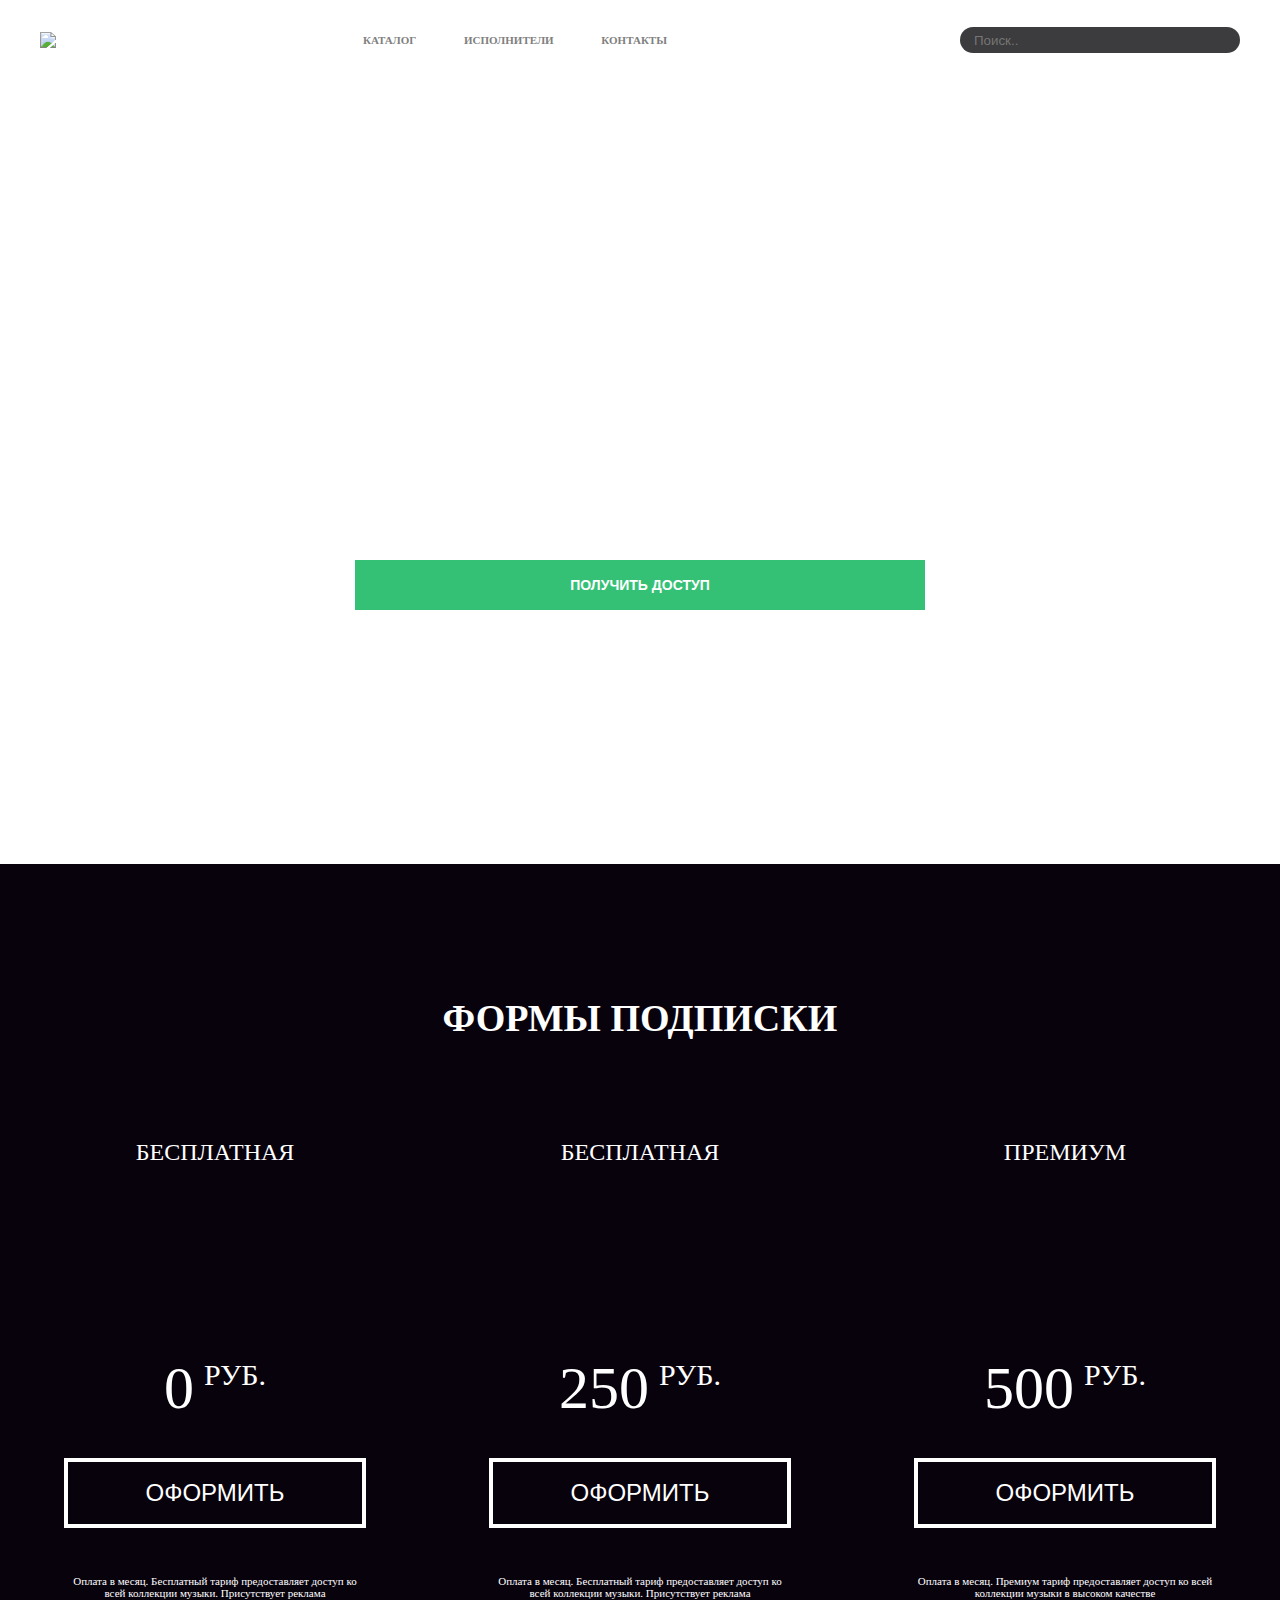
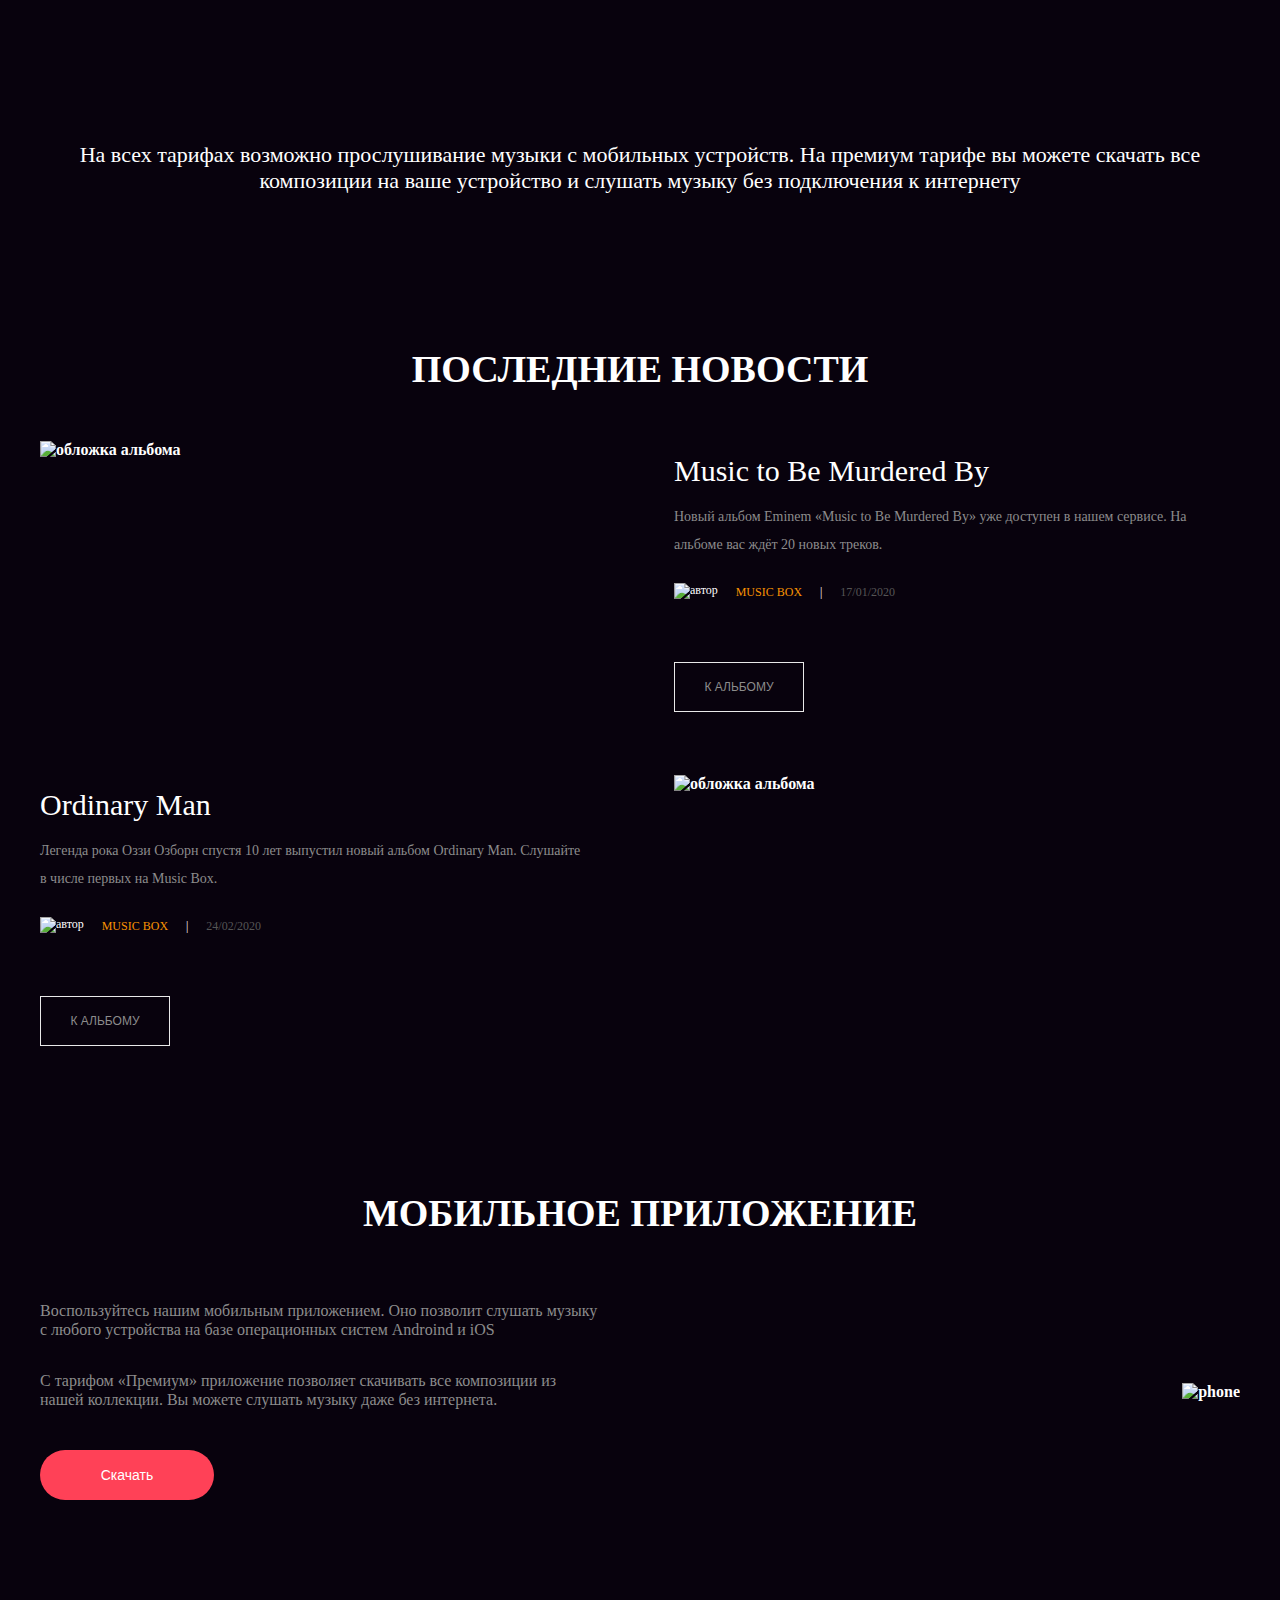
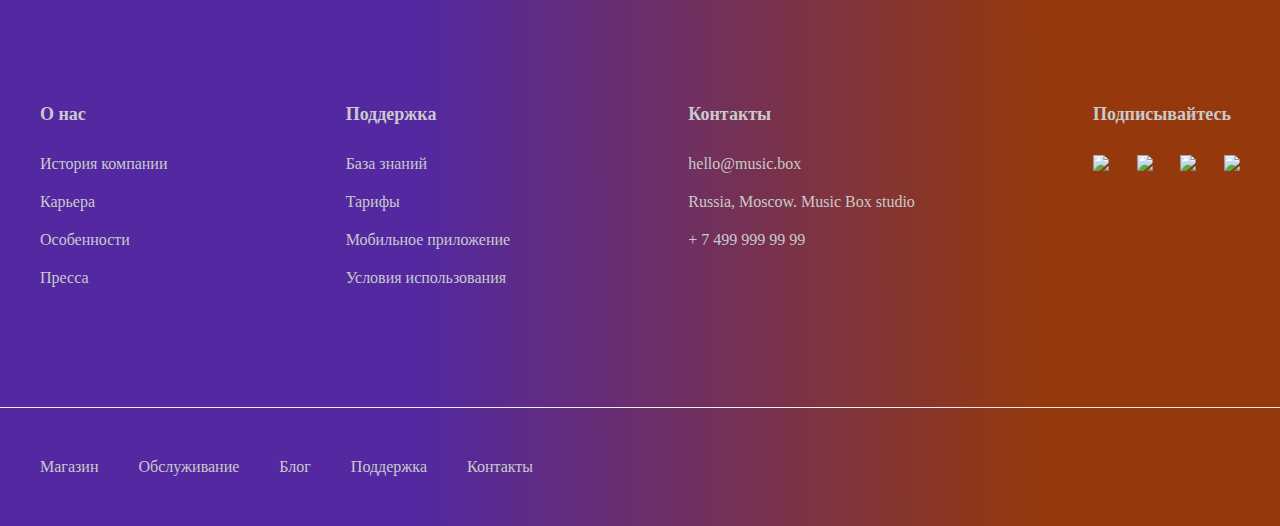
==== commit 72dfec2b: "5th step" ====
--- a/index.html
+++ b/index.html
@@ -27,7 +27,7 @@
     </div>  
   </header>
   <main>
-    <section class="main-banner">
+    <section class="banner main-banner">
       <div class="main-banner-align big-container">
         <div>
           <div class="line-h-03 margin-b-60">
@@ -86,7 +86,7 @@
     <section class="frame padding-top-100">
       <div class="big-container flex-column">
         <h2 class="text-center">ПОСЛЕДНИЕ НОВОСТИ</h2>
-        <div class="middle-container flex-between">
+        <div class="middle-container margin-b-70 flex-between">
           <img class="album-cover" src="images/Music to Be Murdered By.png" alt="обложка альбома">
           <div class="small-container">
             <h3>Music to Be Murdered By</h3>
--- a/styles/style.css
+++ b/styles/style.css
@@ -51,23 +51,16 @@
 
 .main-banner {
   background-image: url("../images/banner.png");
-  max-height: 850px;
-  width: 100%;
-  box-sizing: border-box;
+  background-position: top;
   padding-top: 272px;
   padding-bottom: 254px;
-  padding-right: 50px;
-  padding-left: 50px;
-  color: #fff;
 }
 
 .artist-banner {
   background-image: url("../images/Morten Harket.png");
-  width: 100%;
-  box-sizing: border-box;
+  background-position: right 30% bottom 50%;
   padding-top: 278px;
   padding-bottom: 80px;
-  color: #fff;
 }
 
 .artist-banner-align {
@@ -87,11 +80,6 @@
 
 .form-input-margin {
   margin: 0;
-}
-
-.btn-icon {
-  width: 20px;
-  height: 20px;
 }
 
 .green-button {
@@ -101,13 +89,6 @@
   border-width: 0;
 }
 
-.artist-btn {
-  width: 200px;
-  height: 50px;
-  border-width: 0;
-  padding: 15px 15px 15px 15px;
-}
-
 .cover-1 {
   background-image: url("../images/Brother.png");
 }
@@ -134,34 +115,42 @@
 
 .singer-cover-1 {
   background-image: url("../images/A-ha.png");
+  background-size: 100%;
 }
 
 .singer-cover-2 {
   background-image: url("../images/Tears for Fears.png");
+  background-size: 100%;
 }
 
 .singer-cover-3 {
   background-image: url("../images/Duran Duran.png");
+  background-size: 100%;
 }
 
 .singer-cover-4 {
   background-image: url("../images/Jack Savoretti.png");
+  background-size: 100%;
 }
 
 .singer-cover-5 {
   background-image: url("../images/Keane.png");
+  background-size: 100%;
 }
 
 .singer-cover-6 {
   background-image: url("../images/Frank Sinatra.png");
+  background-size: 100%;
 }
 
 .singer-cover-7 {
   background-image: url("../images/Paul Young.png");
+  background-size: 100%;
 }
 
 .singer-cover-8 {
   background-image: url("../images/Chris Rea.png");
+  background-size: 100%;
 }
 
 h2 {
@@ -328,7 +317,7 @@
   justify-content: space-between;
 }
 
-.flex-center, .frame, .big-container, .foot-container, header, .main-banner, .artist-banner, .footer {
+.flex-center, .banner, .frame, .big-container, .foot-container, header, .footer {
   display: flex;
   justify-content: center;
 }
@@ -346,7 +335,7 @@
   flex-direction: column;
 }
 
-.align-center, .small-track-container, .track-container, .middle-container, .input-container, .header-size, .header-size .header-menu, .artist-btn, .tariff-1, .tariff-2, .tariff-3, .tarrif-align, .author-label {
+.align-center, .small-track-container, .track-container, .middle-container, .input-container, .artist-btn, .header-size, .header-size .header-menu, .tariff-1, .tariff-2, .tariff-3, .tarrif-align, .author-label {
   display: flex;
   align-items: center;
 }
@@ -364,6 +353,11 @@
 .font-secondary, .track-time, .track-author {
   color: #808080;
   text-decoration: none;
+}
+
+.flex-wrap {
+  display: flex;
+  flex-wrap: wrap;
 }
 
 .bg-violet {
@@ -444,6 +438,10 @@
 
 .margin-b-60 {
   margin-bottom: 60px;
+}
+
+.margin-b-70 {
+  margin-bottom: 50px;
 }
 
 .margin-b-38 {
@@ -536,10 +534,37 @@
   color: #fff;
 }
 
+.banner {
+  width: 100%;
+  background-size: auto 100%;
+  box-sizing: border-box;
+  padding-right: 30px;
+  padding-left: 30px;
+  color: #fff;
+}
+
 .buttons-container {
   width: 435px;
   flex-direction: row;
+  flex-wrap: wrap;
   color: #fff;
+}
+
+.artist-btn {
+  width: 200px;
+  height: 50px;
+  border-width: 0;
+  padding: 15px 15px 15px 15px;
+}
+
+.cover-icon {
+  width: 25px;
+  height: 25px;
+}
+
+.btn-icon {
+  width: 20px;
+  height: 20px;
 }
 
 .input-container {
@@ -615,9 +640,8 @@
   padding-bottom: 50px;
 }
 
-@media (max-width: 1280px) {
+@media (max-width: 1200px) {
   .big-container, .foot-container {
-    min-width: auto;
     width: 100vw;
   }
 
@@ -631,19 +655,20 @@
   }
   .header-size .a-blank {
     min-width: 20px;
-    width: 50px;
   }
   .header-size .header-menu {
     min-width: 300px;
   }
 
-  .main-banner-align h1 {
+  h1 {
     font-size: calc(100vw/1280*60);
   }
-  .main-banner-align .form-container {
+
+  .form-container {
     width: 50vw;
   }
-  .main-banner-align .form-input {
+
+  .form-input {
     width: calc(100vw/1250*270);
   }
 
@@ -719,18 +744,22 @@
   .main-banner-align {
     justify-content: center;
   }
-  .main-banner-align h1 {
+
+  h1 {
     font-size: 35px;
     line-height: 1;
   }
-  .main-banner-align .form-container {
+
+  .form-container {
     width: 280px;
     justify-content: space-between;
   }
-  .main-banner-align .input-container {
+
+  .input-container {
     flex-direction: column;
   }
-  .main-banner-align .form-input {
+
+  .form-input {
     width: 280px;
     margin: 0;
   }
@@ -753,6 +782,14 @@
 
   h2 {
     font-size: 24px;
+  }
+
+  .margin-b-50, .small-album-container {
+    margin-bottom: 20px;
+  }
+
+  .margin-r-50, .small-album-container {
+    margin-right: 20px;
   }
 
   .header-size {
@@ -836,6 +873,12 @@
     flex-direction: column-reverse;
   }
 
+  .small-album-cover {
+    width: 200px;
+    height: 200px;
+    padding: 165px 165px 10px 15px;
+  }
+
   footer {
     width: 100vw;
   }
@@ -854,6 +897,11 @@
   .footer-navi {
     margin-bottom: 20px;
   }
+
+  .mobile-direction {
+    flex-direction: row;
+    padding-right: 0;
+  }
 }
 @media (max-width: 599px) {
   .frame {
@@ -861,7 +909,17 @@
     padding-left: 20px;
   }
 
+  .mobile-padding {
+    padding-right: 0;
+    margin-right: 0;
+  }
+
   .header-size {
+    padding-left: 20px;
+  }
+
+  .banner {
+    padding-right: 20px;
     padding-left: 20px;
   }
 
@@ -870,8 +928,22 @@
     padding-left: 20px;
   }
 
-  .main-banner-align h1 {
+  h1 {
     font-size: 30px;
+  }
+
+  .small-album-container {
+    width: 130px;
+  }
+
+  .small-album-cover {
+    width: 130px;
+    height: 130px;
+    padding: 110px 110px 5px 5px;
+  }
+
+  .margin-b-70 {
+    margin-bottom: 40px;
   }
 
   .font-30, .rubles {
@@ -886,7 +958,15 @@
     font-size: 12px;
   }
 
+  .font-20, .small-album-name {
+    font-size: 16px;
+  }
+
   .font-18 {
+    font-size: 12px;
+  }
+
+  .font-16, .small-album-date {
     font-size: 12px;
   }
 
@@ -912,6 +992,24 @@
     padding-bottom: 16px;
   }
 
+  .buttons-container {
+    width: auto;
+  }
+
+  .artist-btn {
+    width: 100%;
+    margin-bottom: 25px;
+  }
+
+  .cover-icon {
+    width: 15px;
+    height: 15px;
+  }
+
+  .track-container {
+    width: 100%;
+  }
+
   .btn-white {
     width: 239px;
   }
@@ -920,9 +1018,8 @@
     width: 239px;
   }
 
-  .album-cover {
-    width: 280px;
-    height: 140px;
+  .btn-grey {
+    width: 100%;
   }
 
   .mobile-description {
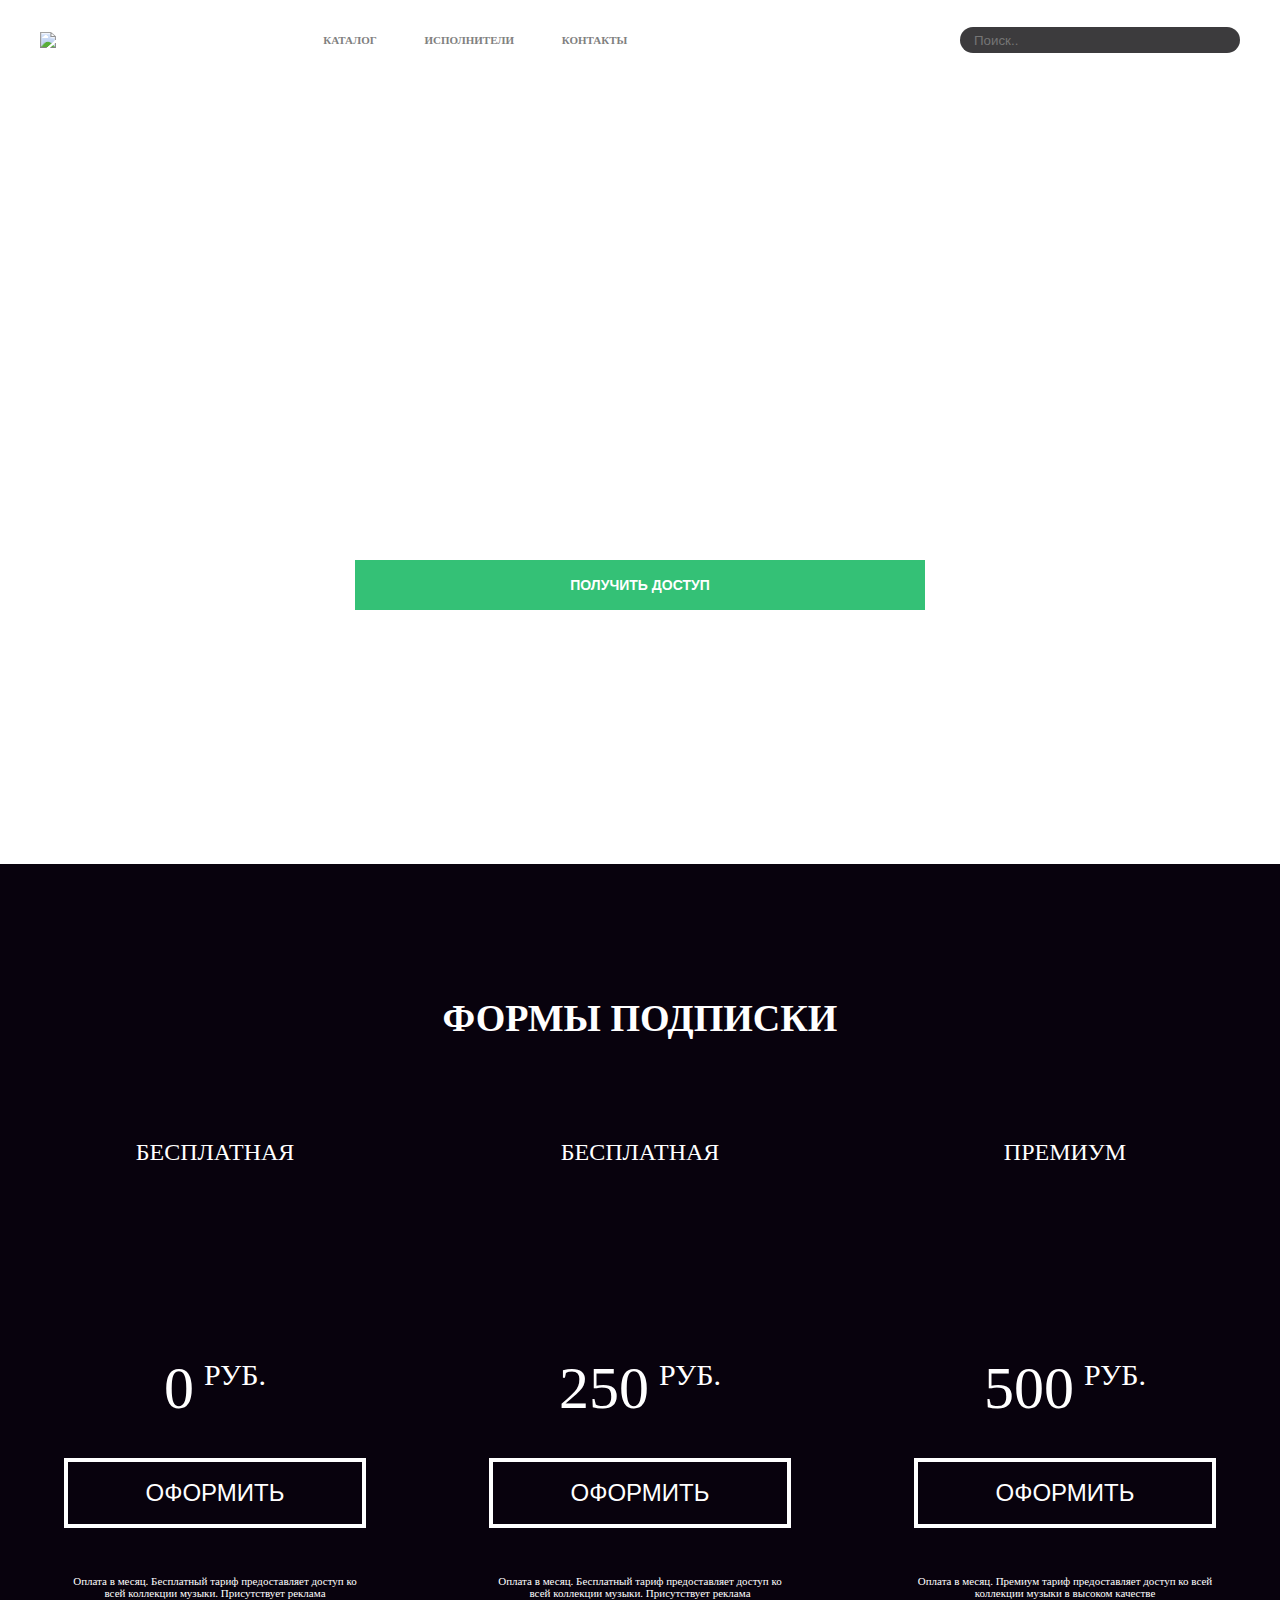
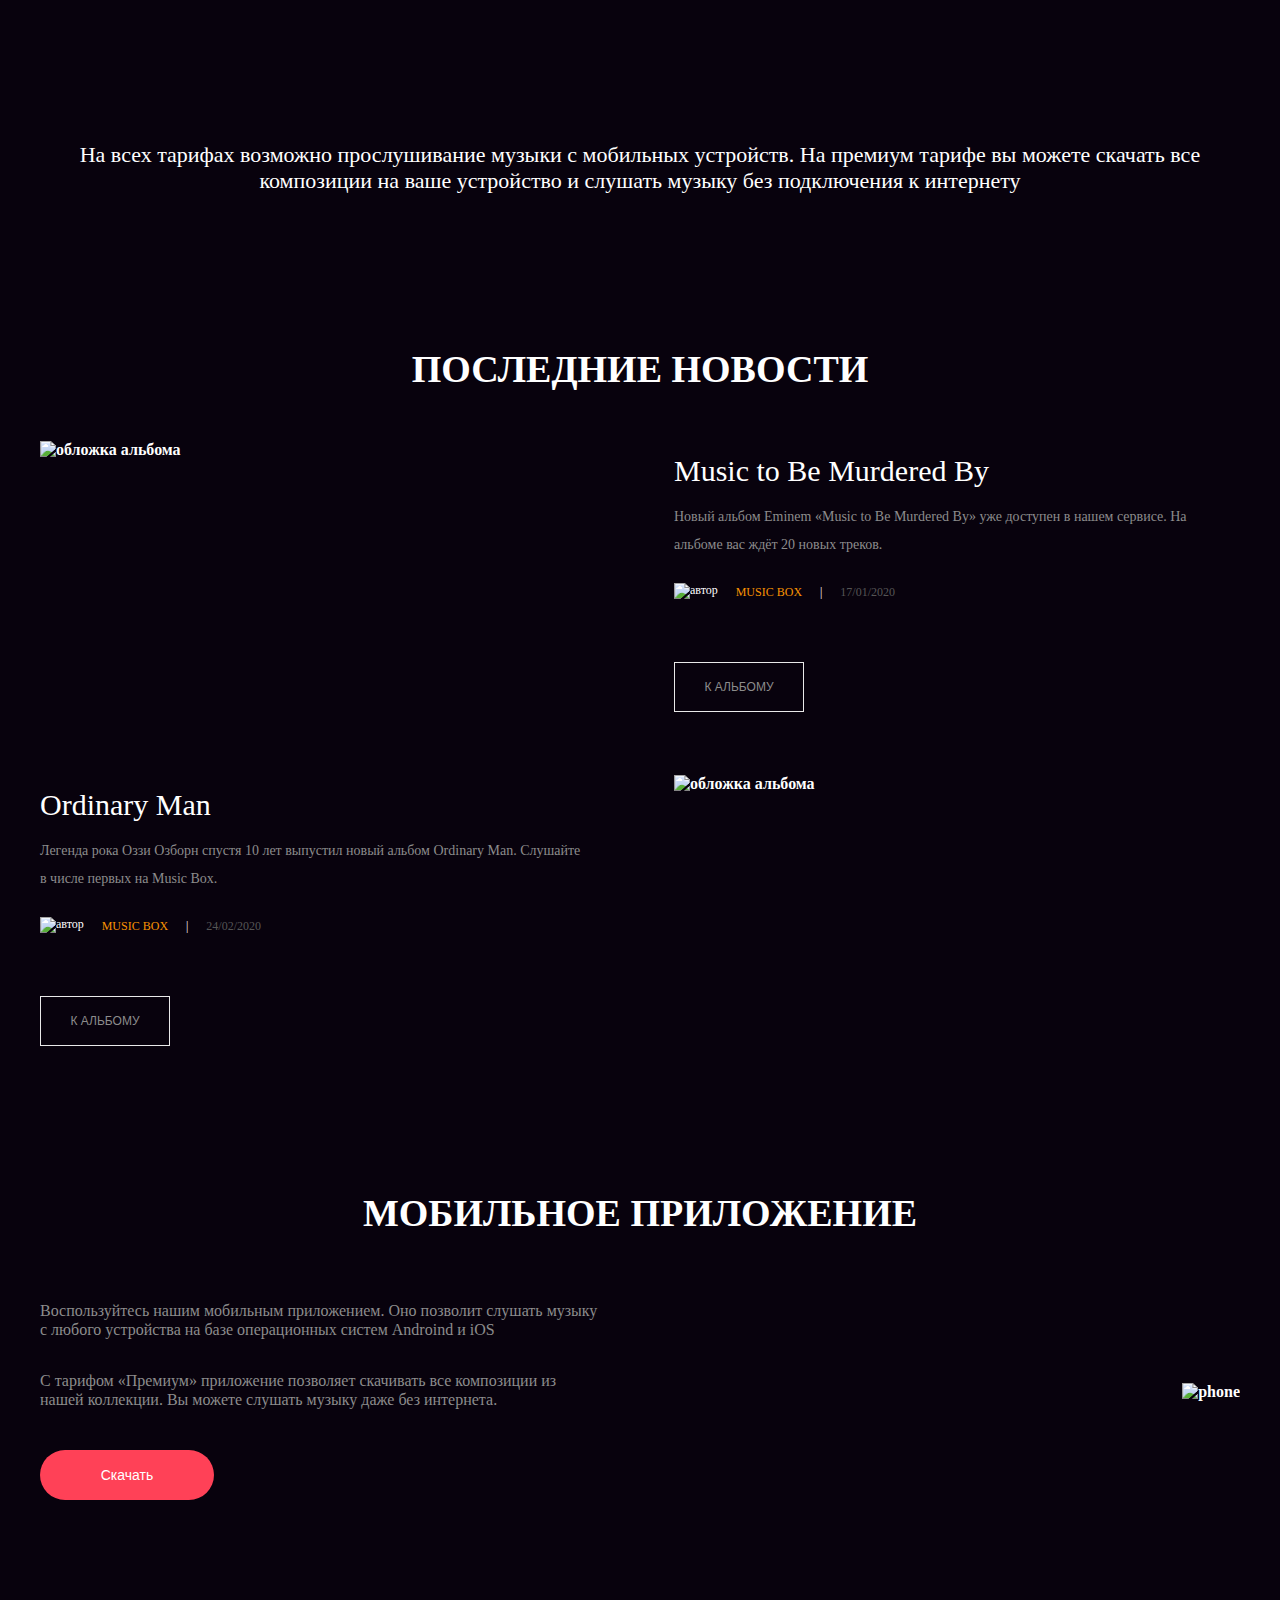
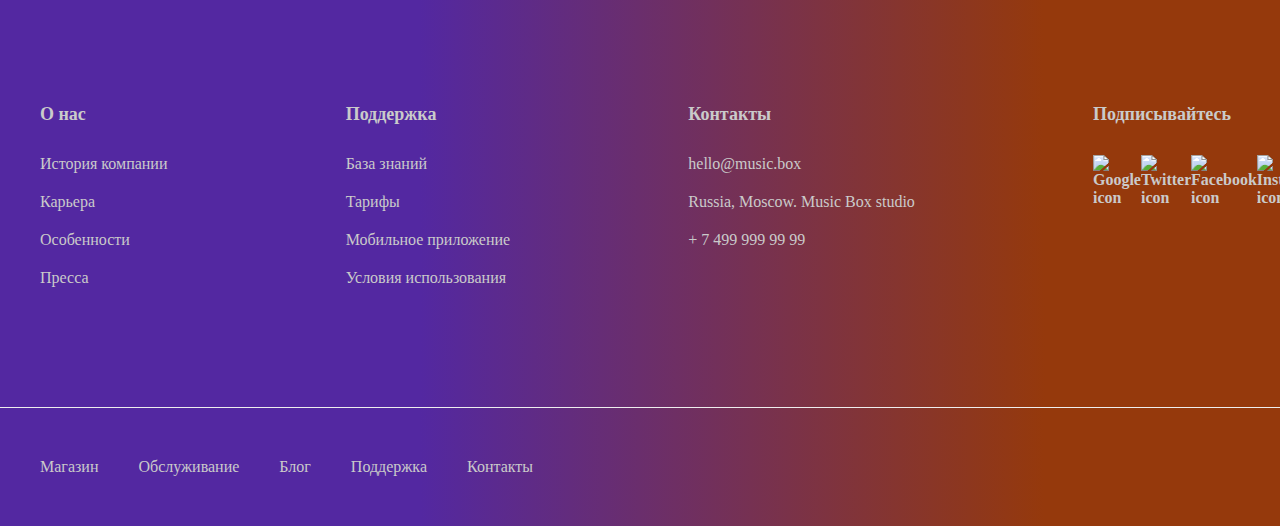
==== commit f753bdf7: "final" ====
--- a/index.html
+++ b/index.html
@@ -15,12 +15,12 @@
           <img class="logo-img" src="images/logo.svg" alt="logo">
           <p>MUSIC BOX</p>
         </div>
-        <ul class="header-menu">
-          <a class="font-primary header-navi" href="">ГЛАВНАЯ</a>
+        <div class="header-menu">
+          <a class="font-primary header-navi" href="index.html">ГЛАВНАЯ</a>
           <a class="font-secondary header-navi" href="">КАТАЛОГ</a>
-          <a class="font-secondary header-navi" href="">ИСПОЛНИТЕЛИ</a>
+          <a class="font-secondary header-navi" href="catalog.html">ИСПОЛНИТЕЛИ</a>
           <a class="font-secondary header-navi" href="">КОНТАКТЫ</a>
-        </ul>
+        </div>
         <a class="a-blank"></a>
         <p class="align-center"><input type="search" class="search" name="q" placeholder="Поиск.."></p>
       </div>
@@ -87,7 +87,7 @@
       <div class="big-container flex-column">
         <h2 class="text-center">ПОСЛЕДНИЕ НОВОСТИ</h2>
         <div class="middle-container margin-b-70 flex-between">
-          <img class="album-cover" src="images/Music to Be Murdered By.png" alt="обложка альбома">
+          <img class="album-cover" src="images/Music_to_Be_Murdered_By.png" alt="обложка альбома">
           <div class="small-container">
             <h3>Music to Be Murdered By</h3>
             <p class="album-description">Новый альбом Eminem «Music to Be Murdered By» уже доступен в нашем сервисе. На альбоме вас ждёт 20 новых треков.</p>
@@ -112,7 +112,7 @@
             </div>
             <button class="btn-grey">К АЛЬБОМУ</button>
           </div>
-          <img class="album-cover" src="images/Ordinary Man.png" alt="обложка альбома">
+          <img class="album-cover" src="images/Ordinary_Man.png" alt="обложка альбома">
         </div>
       </div>
     </section>
@@ -154,10 +154,10 @@
           <div class="navi-container">
             <h4>Подписывайтесь</h4>
             <div class="networks-signs">
-              <img src="images/Google+.png">
-              <img src="images/Twitter.png">
-              <img src="images/Facebook.png">
-              <img src="images/Instagram.png">
+              <img src="images/Google+.png" alt="Google icon">
+              <img src="images/Twitter.png" alt="Twitter icon">
+              <img src="images/Facebook.png" alt="Facebook icon">
+              <img src="images/Instagram.png" alt="Instagram icon">
             </div>
           </div>
       </div>
@@ -165,12 +165,12 @@
     <div class="line"></div>
     <footer class="footer">
       <div class="foot-menu-container">
-        <a class="footer-navi margin-r-40" href="">Магазин</a></li>
-        <a class="footer-navi margin-r-40" href="">Обслуживание</a></li>
-        <a class="footer-navi margin-r-40" href="">Блог</a></li>
-        <a class="footer-navi margin-r-40" href="">Поддержка</a></li>
-        <a class="footer-navi margin-r-40" href="">Контакты</a></li>
-      <div>
+        <a class="footer-navi margin-r-40" href="">Магазин</a>
+        <a class="footer-navi margin-r-40" href="">Обслуживание</a>
+        <a class="footer-navi margin-r-40" href="">Блог</a>
+        <a class="footer-navi margin-r-40" href="">Поддержка</a>
+        <a class="footer-navi margin-r-40" href="">Контакты</a>
+      </div>
     </footer>
   </main>
 </body>
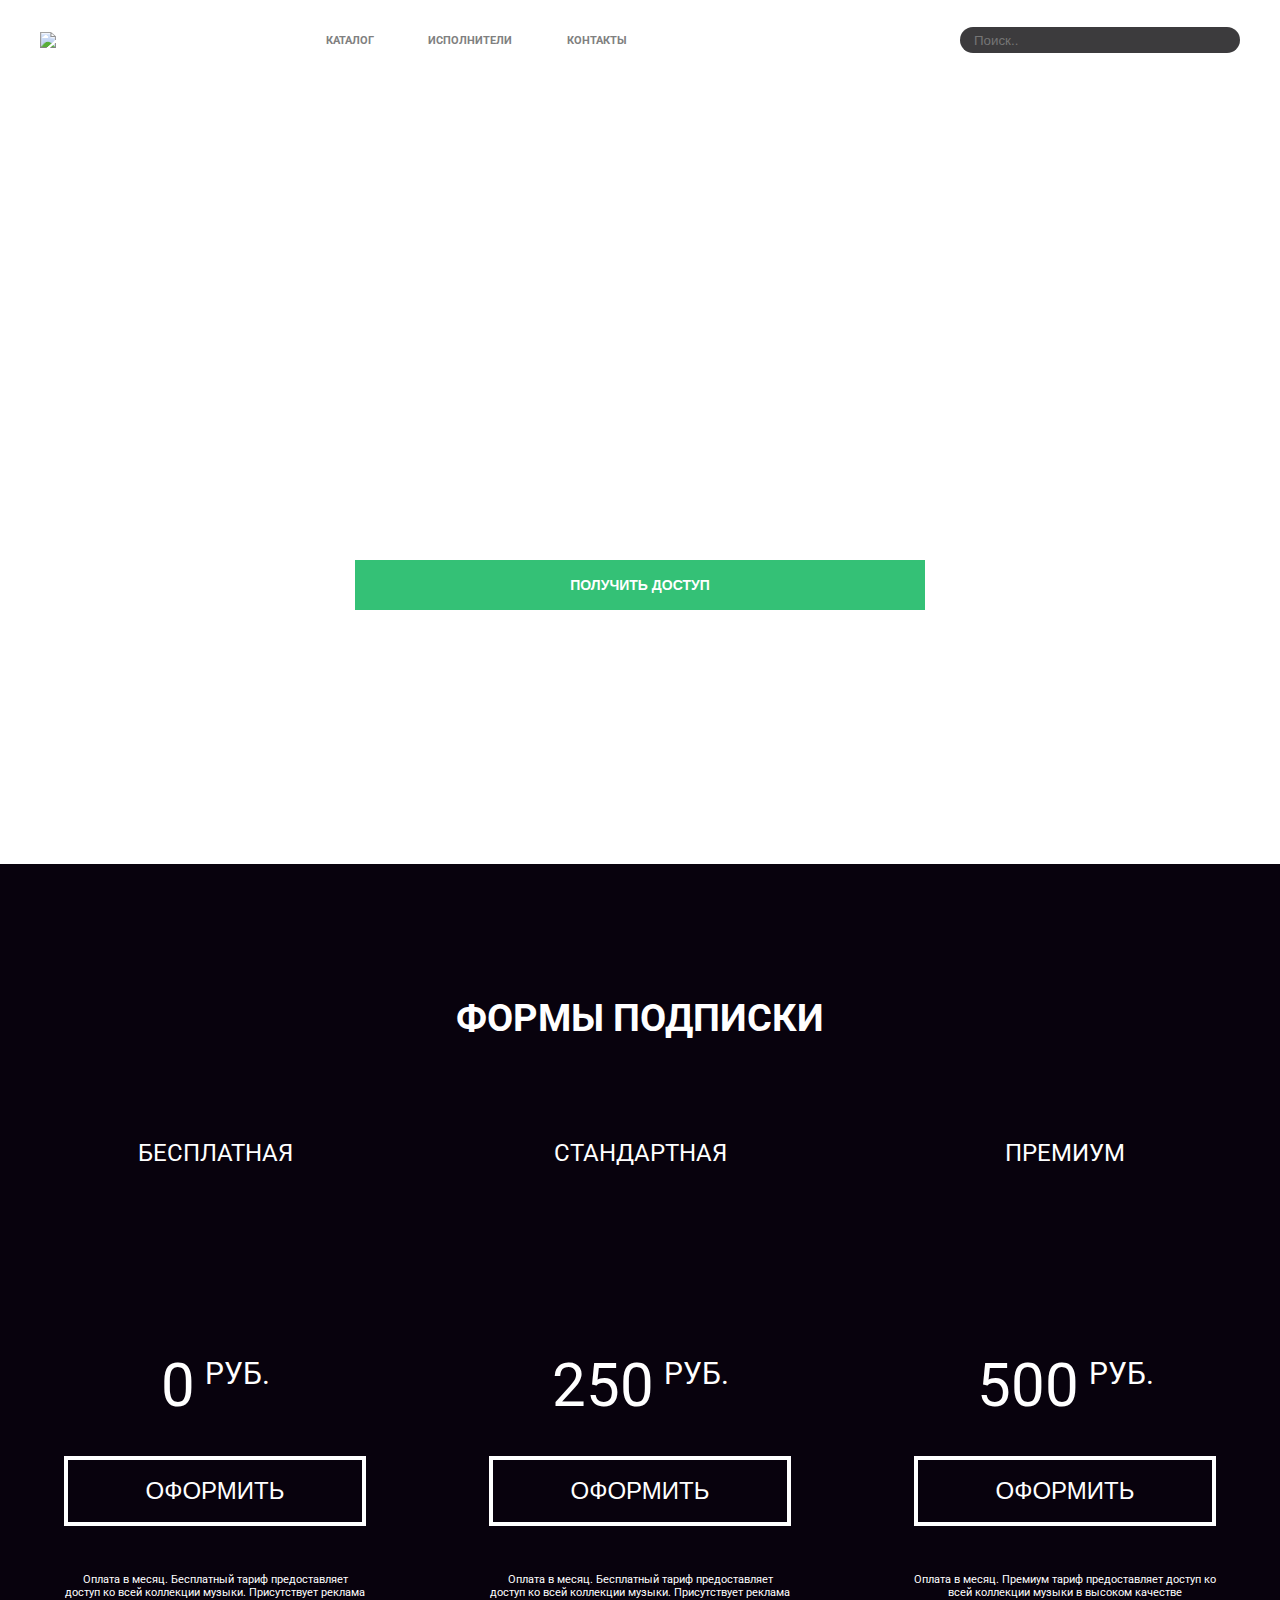
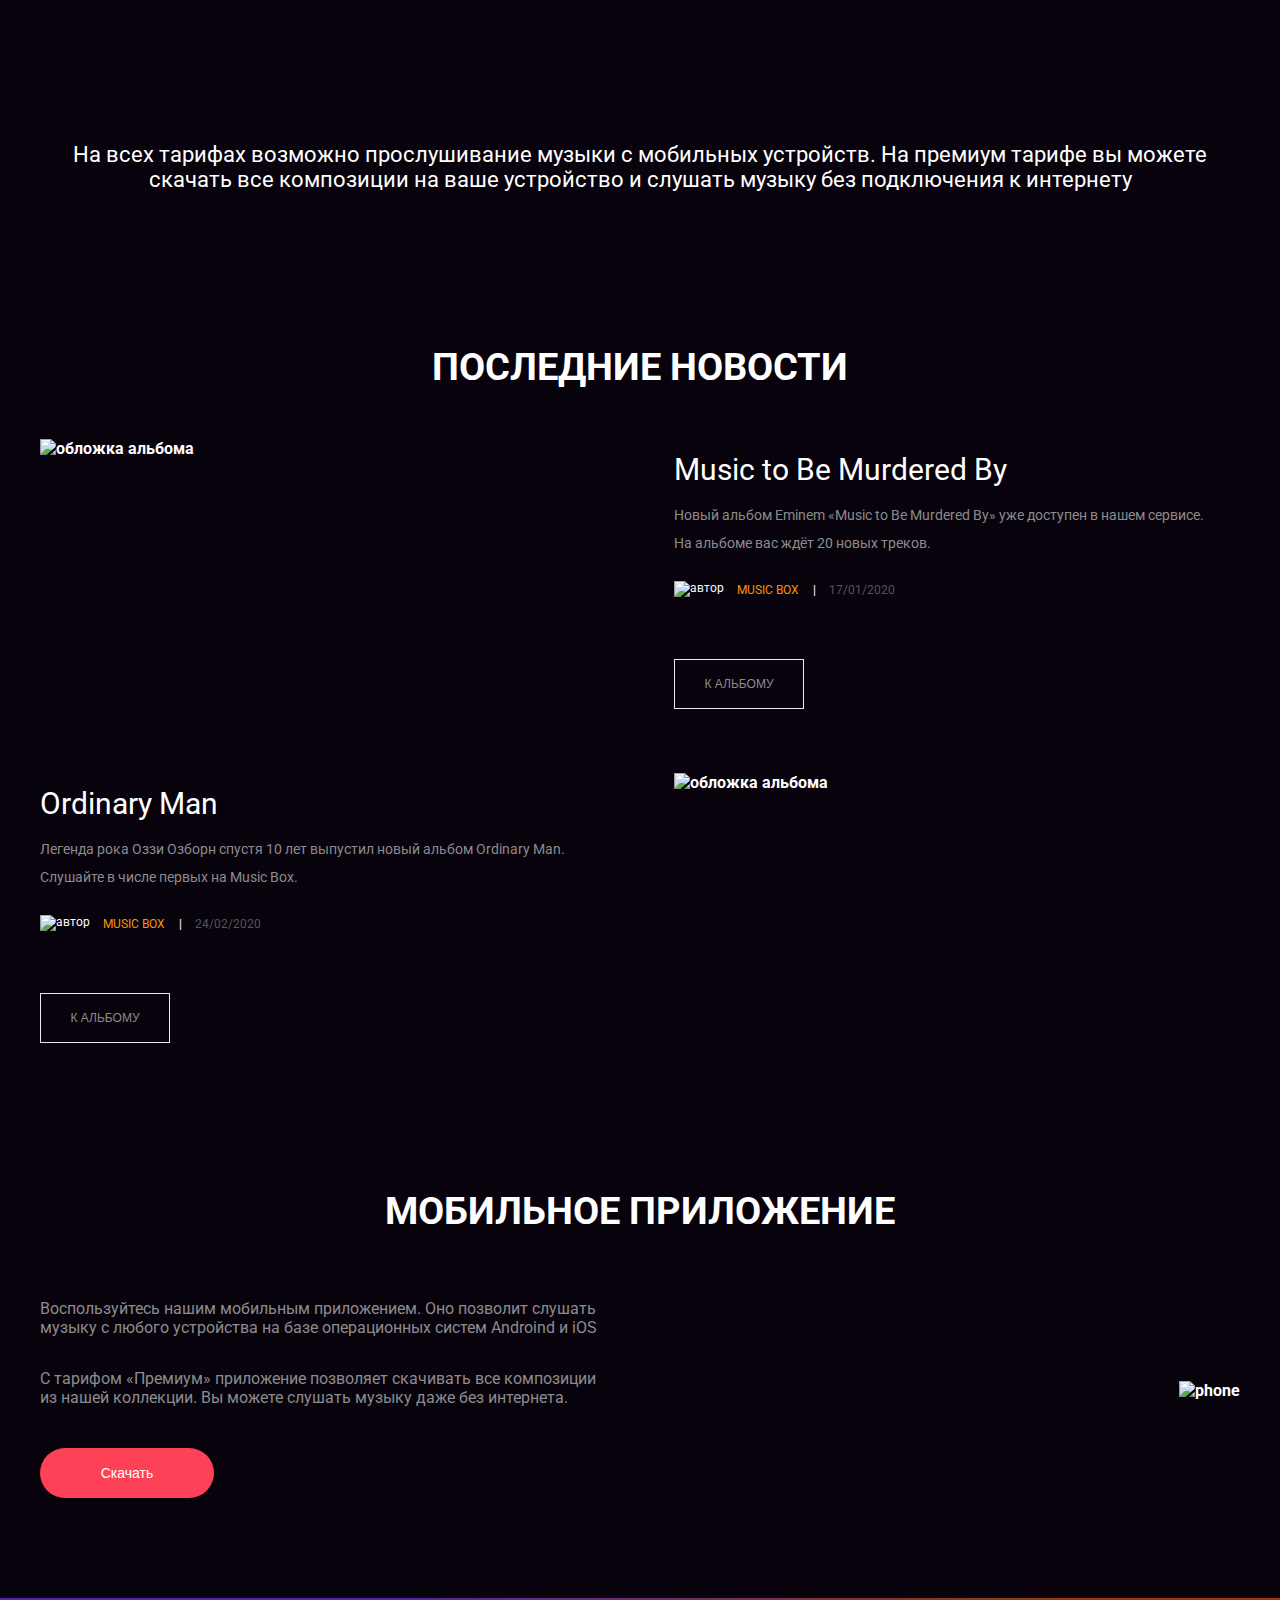
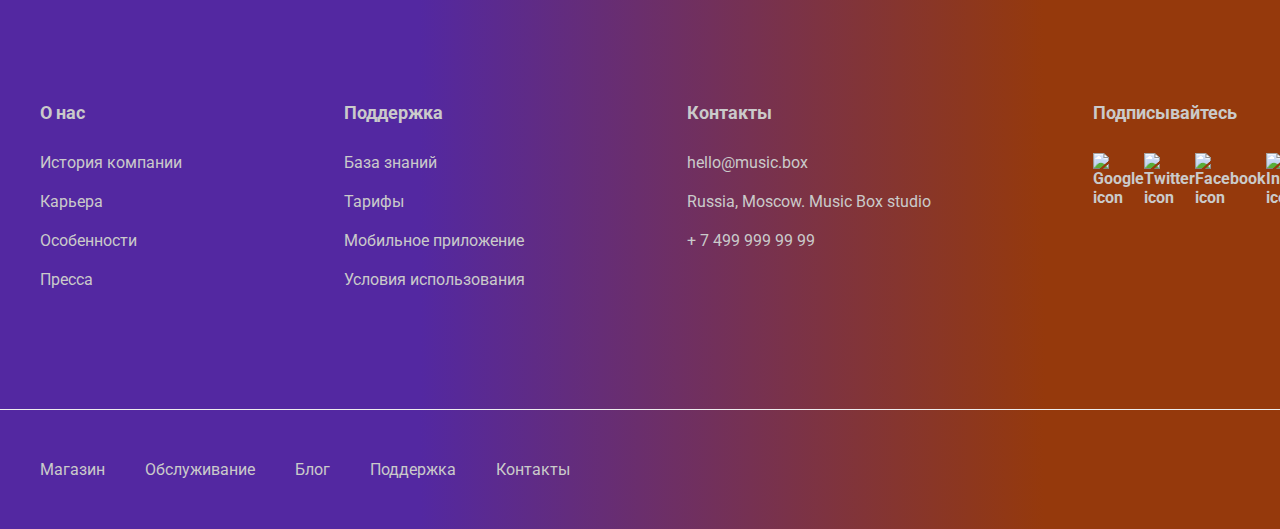
==== commit b15f034b: "fixing" ====
--- a/index.html
+++ b/index.html
@@ -6,111 +6,112 @@
     <meta http-equiv="X-UA-Compatible" content="ie=edge">
     <title>Портал "Music Box", Viltorn</title>
     <link rel="stylesheet" href="styles/style.css">
+    <link href="https://fonts.googleapis.com/css2?family=Roboto:wght@400;700&display=swap" rel="stylesheet">
 </head>
 <body>
   <header>
     <div class="absolute">
       <div class="header-size big-container">
-        <div class="align-center logo">
+        <div class="logo">
           <img class="logo-img" src="images/logo.svg" alt="logo">
-          <p>MUSIC BOX</p>
+          <p class="uppercase">Music box</p>
         </div>
-        <div class="header-menu">
-          <a class="font-primary header-navi" href="index.html">ГЛАВНАЯ</a>
-          <a class="font-secondary header-navi" href="">КАТАЛОГ</a>
-          <a class="font-secondary header-navi" href="catalog.html">ИСПОЛНИТЕЛИ</a>
-          <a class="font-secondary header-navi" href="">КОНТАКТЫ</a>
+        <div class="header-menu flex-between">
+          <a class="font-primary header-navi" href="index.html">Главная</a>
+          <a class="font-secondary header-navi" href="">Каталог</a>
+          <a class="font-secondary header-navi" href="catalog.html">Исполнители</a>
+          <a class="font-secondary header-navi" href="">Контакты</a>
         </div>
         <a class="a-blank"></a>
-        <p class="align-center"><input type="search" class="search" name="q" placeholder="Поиск.."></p>
+        <p><input type="search" class="search" name="q" placeholder="Поиск.."></p>
       </div>
-    </div>  
+    </div>
   </header>
   <main>
     <section class="banner main-banner">
       <div class="main-banner-align big-container">
         <div>
-          <div class="line-h-03 margin-b-60">
-            <h1>ОНЛАЙН МУЗЫКА ГДЕ УГОДНО</h1>
-            <p class="font-30">БЕЗ ОГРАНИЧЕНИЙ<p>
+          <div class="h1-frame line-h-03 margin-b-60">
+            <h1>Онлайн музыка где угодно</h1>
+            <p class="under-h1">Без ограничений<p>
           </div>
-          <p class="font-18 line-h-12 flex-center">Получите доступ всего за несколько шагов. Заполните форму ниже и откройте мир музыки</p>
+          <p class="banner-text">Получите доступ всего за несколько шагов. Заполните форму ниже и откройте мир музыки</p>
         </div>
-        <form class="form-container">
-          <div class="input-container margin-t-35">
+        <form class="form-container flex-between">
+          <div class="input-container flex-between">
             <p class="font-primary form-input-margin"><input class="form-input" type="text" name="name" value="Имя"></p>
             <p class="font-primary"><input class="form-input" type="email" name="email" value="Email"></p>
           </div>
-            <button class="green-button" type="submit">ПОЛУЧИТЬ ДОСТУП</button>
+            <button class="green-button" type="submit">Получить доступ</button>
         </form>
       </div>
     </section>
     <section class="frame padding-top-100">
       <div class="big-container flex-column">
-        <h2 class="text-center">ФОРМЫ ПОДПИСКИ</h2>
-        <div class="tariff-container">
-          <div class="tariff-1">
-            <p class="font-24">БЕСПЛАТНАЯ</p>
+        <h2 class="text-center">Формы подписки</h2>
+        <div class="tariff-container flex-between">
+          <div class="tariff-1 flex-between">
+            <p class="tariffname">Бесплатная</p>
             <div class="tarrif-align">
               <div class="price">
-                <span class="font-60">0</span><span class="rubles">РУБ.</span>
+                <span class="font-60">0</span><span class="rubles">Руб.</span>
               </div>
-              <button class="btn-white">ОФОРМИТЬ</button>
+              <button class="btn-white">Оформить</button>
               <p class="tarrif-condition">Оплата в месяц. Бесплатный тариф предоставляет доступ ко всей коллекции музыки. Присутствует реклама</p>
             </div>
           </div>
-          <div class="tariff-2">
-            <p class="font-24">БЕСПЛАТНАЯ</p>
+          <div class="tariff-2 flex-between">
+            <p class="tariffname">Стандартная</p>
             <div class="tarrif-align">
               <div class="price">
-                <span class="font-60">250</span><span class="rubles">РУБ.</span>
+                <span class="font-60">250</span><span class="rubles">Руб.</span>
               </div>
-              <button class="btn-white">ОФОРМИТЬ</button>
+              <button class="btn-white">Оформить</button>
               <p class="tarrif-condition">Оплата в месяц. Бесплатный тариф предоставляет доступ ко всей коллекции музыки. Присутствует реклама</p>
             </div>
           </div>
-          <div class="tariff-3">
-            <p class="font-24">ПРЕМИУМ</p>
+          <div class="tariff-3 flex-between">
+            <p class="tariffname">Премиум</p>
             <div class="tarrif-align">
               <div class="price">
-                <span class="font-60">500</span><span class="rubles">РУБ.</span>
+                <span class="font-60">500</span><span class="rubles">Руб.</span>
               </div>
-              <button class="btn-white">ОФОРМИТЬ</button>
+              <button class="btn-white">Оформить</button>
               <p class="tarrif-condition">Оплата в месяц. Премиум тариф предоставляет доступ ко всей коллекции музыки в высоком качестве</p>
             </div>
           </div>
         </div>
-        <p class="font-22 text-center">На всех тарифах возможно прослушивание музыки с мобильных устройств. На премиум тарифе вы можете скачать все композиции на ваше устройство и слушать музыку без подключения к интернету</p>
+        <p class="commoncondition text-center">На всех тарифах возможно прослушивание музыки с мобильных устройств. На премиум тарифе вы можете скачать все композиции на ваше устройство и слушать музыку без подключения к интернету</p>
       </div>
     </section>
     <section class="frame padding-top-100">
       <div class="big-container flex-column">
-        <h2 class="text-center">ПОСЛЕДНИЕ НОВОСТИ</h2>
+        <h2 class="text-center">Последние новости</h2>
         <div class="middle-container margin-b-70 flex-between">
           <img class="album-cover" src="images/Music_to_Be_Murdered_By.png" alt="обложка альбома">
           <div class="small-container">
             <h3>Music to Be Murdered By</h3>
             <p class="album-description">Новый альбом Eminem «Music to Be Murdered By» уже доступен в нашем сервисе. На альбоме вас ждёт 20 новых треков.</p>
-            <div class="author-label">
+            <div class="author-label flex-between">
               <img class="author-image" src="images/avatar.png" alt="автор">
-              <p class="color-orange">MUSIC BOX</p>
+              <p class="color-orange uppercase">Music box</p>
               <p>|</p>
               <p class="issue-date">17/01/2020</p>
             </div>
-            <button class="btn-grey">К АЛЬБОМУ</button>
+            <button class="btn-grey uppercase">К альбому</button>
           </div>
         </div>
         <div class="middle-container flex-between small-device-reverse">
           <div class="small-container">
             <h3>Ordinary Man</h3>
             <p class="album-description">Легенда рока Оззи Озборн спустя 10 лет выпустил новый альбом Ordinary Man. Слушайте в числе первых на Music Box.</p>
-            <div class="author-label">
+            <div class="author-label flex-between">
               <img class="author-image" src="images/avatar.png" alt="автор">
-              <p class="color-orange">MUSIC BOX</p>
+              <p class="color-orange uppercase">Music box</p>
               <p>|</p>
               <p class="issue-date">24/02/2020</p>
             </div>
-            <button class="btn-grey">К АЛЬБОМУ</button>
+            <button class="btn-grey uppercase">К альбому</button>
           </div>
           <img class="album-cover" src="images/Ordinary_Man.png" alt="обложка альбома">
         </div>
@@ -118,7 +119,7 @@
     </section>
     <section class="frame padding-top-100">
       <div class="big-container flex-column margin-b-100">
-        <h2 class="text-center">МОБИЛЬНОЕ ПРИЛОЖЕНИЕ</h2>
+        <h2 class="text-center">Мобильное приложение</h2>
         <div class="middle-container flex-between small-device-reverse">
           <div class="small-container">
             <p class="mobile-description">Воспользуйтесь нашим мобильным приложением. Оно позволит слушать музыку с любого устройства на базе операционных систем Androind и iOS</p>
@@ -153,7 +154,7 @@
           </div>
           <div class="navi-container">
             <h4>Подписывайтесь</h4>
-            <div class="networks-signs">
+            <div class="networks-signs flex-between">
               <img src="images/Google+.png" alt="Google icon">
               <img src="images/Twitter.png" alt="Twitter icon">
               <img src="images/Facebook.png" alt="Facebook icon">
--- a/styles/style.css
+++ b/styles/style.css
@@ -33,6 +33,7 @@
 }
 .header-size .header-navi {
   margin-bottom: 0;
+  text-transform: uppercase;
 }
 .header-size .a-blank {
   flex: 0 1 335px;
@@ -47,6 +48,7 @@
   border-radius: 50px;
   border-width: 0;
   padding-left: 14px;
+  margin: 0;
 }
 
 .main-banner {
@@ -76,6 +78,7 @@
 h1 {
   font-size: 60px;
   line-height: 0;
+  text-transform: uppercase;
 }
 
 .form-input-margin {
@@ -87,6 +90,7 @@
   height: 50px;
   background: #34C176;
   border-width: 0;
+  text-transform: uppercase;
 }
 
 .cover-1 {
@@ -157,6 +161,7 @@
   line-height: 0, 1;
   font-size: 38px;
   margin-bottom: 50px;
+  text-transform: uppercase;
 }
 
 .tariff-1 {
@@ -186,10 +191,18 @@
   flex-direction: column;
 }
 
+.tariffname {
+  text-transform: uppercase;
+}
+
 .price {
   display: flex;
   align-items: flex-start;
   margin-bottom: 40px;
+}
+
+.rubles {
+  text-transform: uppercase;
 }
 
 .tarrif-align {
@@ -209,6 +222,7 @@
   height: 70px;
   width: 302px;
   margin-bottom: 36px;
+  text-transform: uppercase;
 }
 
 .album-cover {
@@ -312,21 +326,15 @@
   text-align: center;
 }
 
-.flex-between, .small-track-container, .track-container, .tariff-container, .input-container, .buttons-container, .form-container, .header-size .header-menu, .tariff-1, .tariff-2, .tariff-3, .author-label, .networks-signs {
+.uppercase {
+  text-transform: uppercase;
+}
+
+.flex-between {
   display: flex;
   justify-content: space-between;
 }
 
-.flex-center, .banner, .frame, .big-container, .foot-container, header, .footer {
-  display: flex;
-  justify-content: center;
-}
-
-.flex-start, .foot-menu-container, .navi-container, .small-container, .artist-btn {
-  display: flex;
-  justify-content: start;
-}
-
 .absolute {
   position: absolute;
 }
@@ -335,37 +343,14 @@
   flex-direction: column;
 }
 
-.align-center, .small-track-container, .track-container, .middle-container, .input-container, .artist-btn, .header-size, .header-size .header-menu, .tariff-1, .tariff-2, .tariff-3, .tarrif-align, .author-label {
-  display: flex;
-  align-items: center;
-}
-
-.align-start, .form-input {
-  display: flex;
-  align-items: flex-start;
-}
-
-.font-primary, .small-album-date, .small-album-name, .track-name, .artist-btn {
+.font-primary {
   color: #fff;
   text-decoration: none;
 }
 
-.font-secondary, .track-time, .track-author {
+.font-secondary {
   color: #808080;
   text-decoration: none;
-}
-
-.flex-wrap {
-  display: flex;
-  flex-wrap: wrap;
-}
-
-.bg-violet {
-  background-color: #5328A1;
-}
-
-.bg-dark-red {
-  background-color: #95390C;
 }
 
 .font-60 {
@@ -373,147 +358,158 @@
   line-height: 60px;
 }
 
-.font-30, .rubles {
+.margin-b-70 {
+  margin-bottom: 50px;
+}
+
+.margin-b-20 {
+  margin-bottom: 20px;
+}
+
+.margin-r-40 {
+  margin-right: 40px;
+}
+
+.margin-b-100 {
+  margin-bottom: 100px;
+}
+
+.padding-top-100 {
+  padding-top: 100px;
+}
+
+.bg-violet {
+  background-color: #5328A1;
+}
+
+.bg-dark-red {
+  background-color: #95390C;
+}
+
+.padding-top-75 {
+  padding-top: 75px;
+}
+
+.margin-b-10 {
+  margin-bottom: 10px;
+}
+
+.margin-b-15 {
+  margin-bottom: 15px;
+}
+
+.banner, .frame, .big-container, .foot-container, .centerposition, header, .banner-text, .footer {
+  display: flex;
+  justify-content: center;
+}
+
+.foot-menu-container, .navi-container, .small-container, .artist-btn, .startposition {
+  display: flex;
+  justify-content: start;
+}
+
+.small-track-container, .track-container, .middle-container, .input-container, .artist-btn, .header-size, .header-size .logo, .header-size .header-menu, .tariff-1, .tariff-2, .tariff-3, .tarrif-align, .author-label {
+  display: flex;
+  align-items: center;
+}
+
+.form-input {
+  display: flex;
+  align-items: flex-start;
+}
+
+.under-h1, .rubles {
   font-size: 30px;
-}
-
-.font-24, .btn-white {
+  text-transform: uppercase;
+}
+
+.tariffname, .btn-white {
   font-size: 24px;
   color: #fff;
   font-weight: normal;
 }
 
-.font-22 {
+.commoncondition {
   font-size: 22px;
   color: #fff;
   font-weight: normal;
 }
 
-.font-20, .small-album-name {
+.small-album-name {
   font-size: 22px;
   font-weight: bold;
-  margin: 0;
-}
-
-.font-18 {
+}
+
+.banner-text, .followers {
   font-size: 18px;
   line-height: 0;
   margin: 0;
 }
 
-.font-16, .small-album-date {
+.small-album-date {
   font-size: 16px;
   font-weight: normal;
-  margin: 0;
-}
-
-.font-14-bold, .form-input, .green-button {
+}
+
+.form-input, .green-button {
   font-size: 14px;
   color: #fff;
   font-weight: bold;
 }
 
-.font-14-normal, .track-time, .track-name, .artist-btn {
+.track-time, .track-name, .artist-btn {
   font-size: 14px;
   font-weight: normal;
   margin: 0;
 }
 
-.font-12-normal, .track-author {
+.track-author {
   font-size: 12px;
   margin: 0;
 }
 
-.font-11 {
-  font-size: 11px;
-}
-
-.line-h-03 {
+.h1-frame {
   line-height: 0.3;
 }
 
-.line-h-12 {
+.banner-text {
   line-height: 1.2;
 }
 
-.margin-b-60 {
+.h1-frame {
   margin-bottom: 60px;
 }
 
-.margin-b-70 {
+.followers {
+  margin-bottom: 38px;
+}
+
+.track-container {
+  margin-bottom: 25px;
+}
+
+.small-album-container {
   margin-bottom: 50px;
 }
 
-.margin-b-38 {
-  margin-bottom: 38px;
-}
-
-.margin-b-20 {
-  margin-bottom: 20px;
-}
-
-.margin-b-25, .track-container {
-  margin-bottom: 25px;
-}
-
-.margin-b-50, .small-album-container {
-  margin-bottom: 50px;
-}
-
-.margin-b-15 {
-  margin-bottom: 15px;
-}
-
-.margin-b-10, .small-album-name {
-  margin-bottom: 10px;
-}
-
-.margin-b-5, .track-name {
+.track-name {
   margin-bottom: 5px;
 }
 
-.margin-r-40 {
-  margin-right: 40px;
-}
-
-.margin-r-50, .small-album-container {
+.small-album-container {
   margin-right: 50px;
 }
 
-.margin-r-15, .btn-icon {
+.btn-icon {
   margin-right: 15px;
 }
 
-.margin-b-100 {
-  margin-bottom: 100px;
-}
-
-.margin-l-10, .rubles {
+.rubles {
   margin-left: 10px;
 }
 
-.margin-t-35 {
+.input-container {
   margin-top: 35px;
-}
-
-.margin-t-90 {
-  margin-top: 90px;
-}
-
-.padding-top-50 {
-  padding-top: 50px;
-}
-
-.padding-top-75 {
-  padding-top: 75px;
-}
-
-.padding-top-100 {
-  padding-top: 100px;
-}
-
-.small-device-reverse {
-  flex-direction: row;
 }
 
 .big-container, .foot-container {
@@ -555,6 +551,7 @@
   height: 50px;
   border-width: 0;
   padding: 15px 15px 15px 15px;
+  text-transform: uppercase;
 }
 
 .cover-icon {
@@ -617,10 +614,22 @@
   width: 250px;
   height: 250px;
   padding: 215px 210px 10px 15px;
+  margin-left: 0;
+  margin-right: 0;
 }
 
 .small-album-container {
   flex-direction: column;
+}
+
+.small-album-name {
+  margin-left: 0;
+  margin-right: 0;
+}
+
+.small-album-date {
+  margin-left: 0;
+  margin-right: 0;
 }
 
 .navi-container {
@@ -676,7 +685,7 @@
     height: 100%;
   }
 
-  .font-30, .rubles {
+  .font-30 {
     font-size: calc(100vw/1280*30);
   }
 
@@ -703,15 +712,15 @@
     width: 100%;
   }
 
-  .font-24, .btn-white {
+  .tariffname, .btn-white {
     font-size: calc(100vw/1250*24);
   }
 
-  .font-22 {
+  .commoncondition {
     font-size: calc(100vw/1250*22);
   }
 
-  .font-18 {
+  .banner-text, .followers {
     font-size: calc(100vw/1250*18);
   }
 
@@ -764,19 +773,19 @@
     margin: 0;
   }
 
-  .font-30, .rubles {
+  .under-h1, .rubles {
     font-size: 22px;
   }
 
-  .font-24, .btn-white {
+  .tariffname, .btn-white {
     font-size: 18px;
   }
 
-  .font-22 {
+  .commoncondition {
     font-size: 16px;
   }
 
-  .font-18 {
+  .banner-text, .followers {
     font-size: 14px;
   }
 
@@ -784,11 +793,11 @@
     font-size: 24px;
   }
 
-  .margin-b-50, .small-album-container {
+  .margin-b-50 {
     margin-bottom: 20px;
   }
 
-  .margin-r-50, .small-album-container {
+  .margin-r-50 {
     margin-right: 20px;
   }
 
@@ -806,6 +815,7 @@
     width: 0;
     height: 0;
     order: 4;
+    margin: 0;
   }
   .header-size .header-menu {
     justify-content: start;
@@ -815,6 +825,10 @@
     min-width: 0;
     order: 3;
     padding: 0;
+    margin: 0;
+  }
+  .header-size .search {
+    margin-bottom: 12px;
   }
   .header-size .header-navi {
     margin-bottom: 10px;
@@ -934,6 +948,15 @@
 
   .small-album-container {
     width: 130px;
+    margin-right: 20px;
+  }
+
+  .small-album-name {
+    margin-bottom: 5px;
+  }
+
+  .margin-b-15 {
+    margin-bottom: 10px;
   }
 
   .small-album-cover {
@@ -946,27 +969,27 @@
     margin-bottom: 40px;
   }
 
-  .font-30, .rubles {
+  .under-h1, .rubles {
     font-size: 18px;
   }
 
-  .font-24, .btn-white {
+  .tariffname, .btn-white {
     font-size: 16px;
   }
 
-  .font-22 {
+  .commoncondition {
     font-size: 12px;
   }
 
-  .font-20, .small-album-name {
+  .small-album-name {
     font-size: 16px;
   }
 
-  .font-18 {
+  .banner-text, .followers {
     font-size: 12px;
   }
 
-  .font-16, .small-album-date {
+  .small-album-date {
     font-size: 12px;
   }
 
